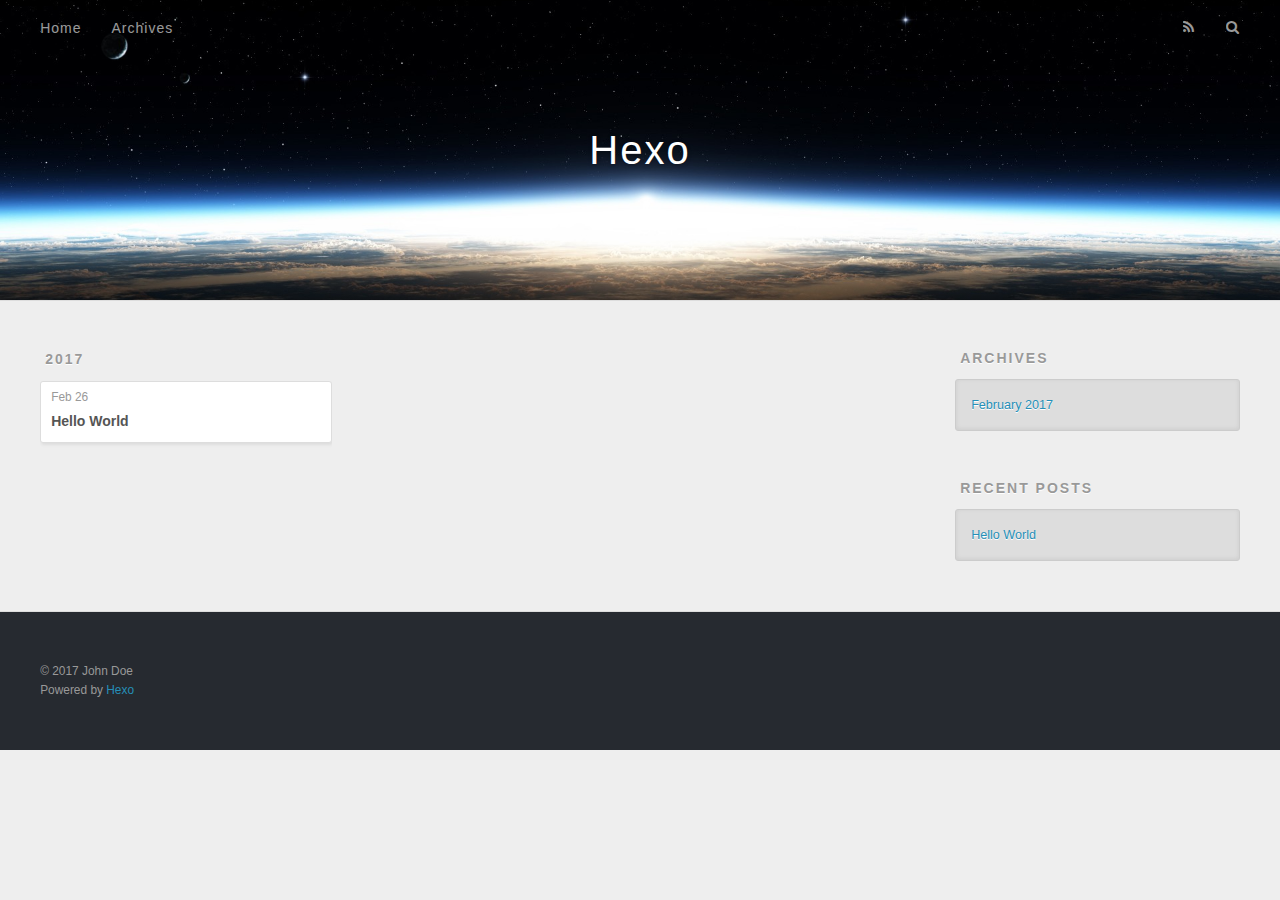
==== archives/index.html @ 99e669b8 "Site updated: 2017-02-27 08:10:33" ====
<!DOCTYPE html>
<html>
<head>
  <meta charset="utf-8">
  
  <title>Archives | Hexo</title>
  <meta name="viewport" content="width=device-width, initial-scale=1, maximum-scale=1">
  <meta property="og:type" content="website">
<meta property="og:title" content="Hexo">
<meta property="og:url" content="http://yoursite.com/archives/index.html">
<meta property="og:site_name" content="Hexo">
<meta name="twitter:card" content="summary">
<meta name="twitter:title" content="Hexo">
  
    <link rel="alternate" href="/atom.xml" title="Hexo" type="application/atom+xml">
  
  
    <link rel="icon" href="/favicon.png">
  
  
    <link href="//fonts.googleapis.com/css?family=Source+Code+Pro" rel="stylesheet" type="text/css">
  
  <link rel="stylesheet" href="/css/style.css">
  

</head>

<body>
  <div id="container">
    <div id="wrap">
      <header id="header">
  <div id="banner"></div>
  <div id="header-outer" class="outer">
    <div id="header-title" class="inner">
      <h1 id="logo-wrap">
        <a href="/" id="logo">Hexo</a>
      </h1>
      
    </div>
    <div id="header-inner" class="inner">
      <nav id="main-nav">
        <a id="main-nav-toggle" class="nav-icon"></a>
        
          <a class="main-nav-link" href="/">Home</a>
        
          <a class="main-nav-link" href="/archives">Archives</a>
        
      </nav>
      <nav id="sub-nav">
        
          <a id="nav-rss-link" class="nav-icon" href="/atom.xml" title="RSS Feed"></a>
        
        <a id="nav-search-btn" class="nav-icon" title="Search"></a>
      </nav>
      <div id="search-form-wrap">
        <form action="//google.com/search" method="get" accept-charset="UTF-8" class="search-form"><input type="search" name="q" results="0" class="search-form-input" placeholder="Search"><button type="submit" class="search-form-submit">&#xF002;</button><input type="hidden" name="sitesearch" value="http://yoursite.com"></form>
      </div>
    </div>
  </div>
</header>
      <div class="outer">
        <section id="main">
  
  
    
    
      
      
      <section class="archives-wrap">
        <div class="archive-year-wrap">
          <a href="/archives/2017" class="archive-year">2017</a>
        </div>
        <div class="archives">
    
    <article class="archive-article archive-type-post">
  <div class="archive-article-inner">
    <header class="archive-article-header">
      <a href="/2017/02/26/hello-world/" class="archive-article-date">
  <time datetime="2017-02-26T02:33:19.554Z" itemprop="datePublished">Feb 26</time>
</a>
      
  
    <h1 itemprop="name">
      <a class="archive-article-title" href="/2017/02/26/hello-world/">Hello World</a>
    </h1>
  

    </header>
  </div>
</article>
  
  
    </div></section>
  

</section>
        
          <aside id="sidebar">
  
    

  
    

  
    
  
    
  <div class="widget-wrap">
    <h3 class="widget-title">Archives</h3>
    <div class="widget">
      <ul class="archive-list"><li class="archive-list-item"><a class="archive-list-link" href="/archives/2017/02/">February 2017</a></li></ul>
    </div>
  </div>


  
    
  <div class="widget-wrap">
    <h3 class="widget-title">Recent Posts</h3>
    <div class="widget">
      <ul>
        
          <li>
            <a href="/2017/02/26/hello-world/">Hello World</a>
          </li>
        
      </ul>
    </div>
  </div>

  
</aside>
        
      </div>
      <footer id="footer">
  
  <div class="outer">
    <div id="footer-info" class="inner">
      &copy; 2017 John Doe<br>
      Powered by <a href="http://hexo.io/" target="_blank">Hexo</a>
    </div>
  </div>
</footer>
    </div>
    <nav id="mobile-nav">
  
    <a href="/" class="mobile-nav-link">Home</a>
  
    <a href="/archives" class="mobile-nav-link">Archives</a>
  
</nav>
    

<script src="//ajax.googleapis.com/ajax/libs/jquery/2.0.3/jquery.min.js"></script>


  <link rel="stylesheet" href="/fancybox/jquery.fancybox.css">
  <script src="/fancybox/jquery.fancybox.pack.js"></script>


<script src="/js/script.js"></script>

  </div>
</body>
</html>
---- css/style.css ----
body {
  width: 100%;
}
body:before,
body:after {
  content: "";
  display: table;
}
body:after {
  clear: both;
}
html,
body,
div,
span,
applet,
object,
iframe,
h1,
h2,
h3,
h4,
h5,
h6,
p,
blockquote,
pre,
a,
abbr,
acronym,
address,
big,
cite,
code,
del,
dfn,
em,
img,
ins,
kbd,
q,
s,
samp,
small,
strike,
strong,
sub,
sup,
tt,
var,
dl,
dt,
dd,
ol,
ul,
li,
fieldset,
form,
label,
legend,
table,
caption,
tbody,
tfoot,
thead,
tr,
th,
td {
  margin: 0;
  padding: 0;
  border: 0;
  outline: 0;
  font-weight: inherit;
  font-style: inherit;
  font-family: inherit;
  font-size: 100%;
  vertical-align: baseline;
}
body {
  line-height: 1;
  color: #000;
  background: #fff;
}
ol,
ul {
  list-style: none;
}
table {
  border-collapse: separate;
  border-spacing: 0;
  vertical-align: middle;
}
caption,
th,
td {
  text-align: left;
  font-weight: normal;
  vertical-align: middle;
}
a img {
  border: none;
}
input,
button {
  margin: 0;
  padding: 0;
}
input::-moz-focus-inner,
button::-moz-focus-inner {
  border: 0;
  padding: 0;
}
@font-face {
  font-family: FontAwesome;
  font-style: normal;
  font-weight: normal;
  src: url("fonts/fontawesome-webfont.eot?v=#4.0.3");
  src: url("fonts/fontawesome-webfont.eot?#iefix&v=#4.0.3") format("embedded-opentype"), url("fonts/fontawesome-webfont.woff?v=#4.0.3") format("woff"), url("fonts/fontawesome-webfont.ttf?v=#4.0.3") format("truetype"), url("fonts/fontawesome-webfont.svg#fontawesomeregular?v=#4.0.3") format("svg");
}
html,
body,
#container {
  height: 100%;
}
body {
  background: #eee;
  font: 14px "Helvetica Neue", Helvetica, Arial, sans-serif;
  -webkit-text-size-adjust: 100%;
}
.outer {
  max-width: 1220px;
  margin: 0 auto;
  padding: 0 20px;
}
.outer:before,
.outer:after {
  content: "";
  display: table;
}
.outer:after {
  clear: both;
}
.inner {
  display: inline;
  float: left;
  width: 98.33333333333333%;
  margin: 0 0.833333333333333%;
}
.left,
.alignleft {
  float: left;
}
.right,
.alignright {
  float: right;
}
.clear {
  clear: both;
}
#container {
  position: relative;
}
.mobile-nav-on {
  overflow: hidden;
}
#wrap {
  height: 100%;
  width: 100%;
  position: absolute;
  top: 0;
  left: 0;
  -webkit-transition: 0.2s ease-out;
  -moz-transition: 0.2s ease-out;
  -ms-transition: 0.2s ease-out;
  transition: 0.2s ease-out;
  z-index: 1;
  background: #eee;
}
.mobile-nav-on #wrap {
  left: 280px;
}
@media screen and (min-width: 768px) {
  #main {
    display: inline;
    float: left;
    width: 73.33333333333333%;
    margin: 0 0.833333333333333%;
  }
}
.article-date,
.article-category-link,
.archive-year,
.widget-title {
  text-decoration: none;
  text-transform: uppercase;
  letter-spacing: 2px;
  color: #999;
  margin-bottom: 1em;
  margin-left: 5px;
  line-height: 1em;
  text-shadow: 0 1px #fff;
  font-weight: bold;
}
.article-inner,
.archive-article-inner {
  background: #fff;
  -webkit-box-shadow: 1px 2px 3px #ddd;
  box-shadow: 1px 2px 3px #ddd;
  border: 1px solid #ddd;
  border-radius: 3px;
}
.article-entry h1,
.widget h1 {
  font-size: 2em;
}
.article-entry h2,
.widget h2 {
  font-size: 1.5em;
}
.article-entry h3,
.widget h3 {
  font-size: 1.3em;
}
.article-entry h4,
.widget h4 {
  font-size: 1.2em;
}
.article-entry h5,
.widget h5 {
  font-size: 1em;
}
.article-entry h6,
.widget h6 {
  font-size: 1em;
  color: #999;
}
.article-entry hr,
.widget hr {
  border: 1px dashed #ddd;
}
.article-entry strong,
.widget strong {
  font-weight: bold;
}
.article-entry em,
.widget em,
.article-entry cite,
.widget cite {
  font-style: italic;
}
.article-entry sup,
.widget sup,
.article-entry sub,
.widget sub {
  font-size: 0.75em;
  line-height: 0;
  position: relative;
  vertical-align: baseline;
}
.article-entry sup,
.widget sup {
  top: -0.5em;
}
.article-entry sub,
.widget sub {
  bottom: -0.2em;
}
.article-entry small,
.widget small {
  font-size: 0.85em;
}
.article-entry acronym,
.widget acronym,
.article-entry abbr,
.widget abbr {
  border-bottom: 1px dotted;
}
.article-entry ul,
.widget ul,
.article-entry ol,
.widget ol,
.article-entry dl,
.widget dl {
  margin: 0 20px;
  line-height: 1.6em;
}
.article-entry ul ul,
.widget ul ul,
.article-entry ol ul,
.widget ol ul,
.article-entry ul ol,
.widget ul ol,
.article-entry ol ol,
.widget ol ol {
  margin-top: 0;
  margin-bottom: 0;
}
.article-entry ul,
.widget ul {
  list-style: disc;
}
.article-entry ol,
.widget ol {
  list-style: decimal;
}
.article-entry dt,
.widget dt {
  font-weight: bold;
}
#header {
  height: 300px;
  position: relative;
  border-bottom: 1px solid #ddd;
}
#header:before,
#header:after {
  content: "";
  position: absolute;
  left: 0;
  right: 0;
  height: 40px;
}
#header:before {
  top: 0;
  background: -webkit-linear-gradient(rgba(0,0,0,0.2), transparent);
  background: -moz-linear-gradient(rgba(0,0,0,0.2), transparent);
  background: -ms-linear-gradient(rgba(0,0,0,0.2), transparent);
  background: linear-gradient(rgba(0,0,0,0.2), transparent);
}
#header:after {
  bottom: 0;
  background: -webkit-linear-gradient(transparent, rgba(0,0,0,0.2));
  background: -moz-linear-gradient(transparent, rgba(0,0,0,0.2));
  background: -ms-linear-gradient(transparent, rgba(0,0,0,0.2));
  background: linear-gradient(transparent, rgba(0,0,0,0.2));
}
#header-outer {
  height: 100%;
  position: relative;
}
#header-inner {
  position: relative;
  overflow: hidden;
}
#banner {
  position: absolute;
  top: 0;
  left: 0;
  width: 100%;
  height: 100%;
  background: url("images/banner.jpg") center #000;
  -webkit-background-size: cover;
  -moz-background-size: cover;
  background-size: cover;
  z-index: -1;
}
#header-title {
  text-align: center;
  height: 40px;
  position: absolute;
  top: 50%;
  left: 0;
  margin-top: -20px;
}
#logo,
#subtitle {
  text-decoration: none;
  color: #fff;
  font-weight: 300;
  text-shadow: 0 1px 4px rgba(0,0,0,0.3);
}
#logo {
  font-size: 40px;
  line-height: 40px;
  letter-spacing: 2px;
}
#subtitle {
  font-size: 16px;
  line-height: 16px;
  letter-spacing: 1px;
}
#subtitle-wrap {
  margin-top: 16px;
}
#main-nav {
  float: left;
  margin-left: -15px;
}
.nav-icon,
.main-nav-link {
  float: left;
  color: #fff;
  opacity: 0.6;
  text-decoration: none;
  text-shadow: 0 1px rgba(0,0,0,0.2);
  -webkit-transition: opacity 0.2s;
  -moz-transition: opacity 0.2s;
  -ms-transition: opacity 0.2s;
  transition: opacity 0.2s;
  display: block;
  padding: 20px 15px;
}
.nav-icon:hover,
.main-nav-link:hover {
  opacity: 1;
}
.nav-icon {
  font-family: FontAwesome;
  text-align: center;
  font-size: 14px;
  width: 14px;
  height: 14px;
  padding: 20px 15px;
  position: relative;
  cursor: pointer;
}
.main-nav-link {
  font-weight: 300;
  letter-spacing: 1px;
}
@media screen and (max-width: 479px) {
  .main-nav-link {
    display: none;
  }
}
#main-nav-toggle {
  display: none;
}
#main-nav-toggle:before {
  content: "\f0c9";
}
@media screen and (max-width: 479px) {
  #main-nav-toggle {
    display: block;
  }
}
#sub-nav {
  float: right;
  margin-right: -15px;
}
#nav-rss-link:before {
  content: "\f09e";
}
#nav-search-btn:before {
  content: "\f002";
}
#search-form-wrap {
  position: absolute;
  top: 15px;
  width: 150px;
  height: 30px;
  right: -150px;
  opacity: 0;
  -webkit-transition: 0.2s ease-out;
  -moz-transition: 0.2s ease-out;
  -ms-transition: 0.2s ease-out;
  transition: 0.2s ease-out;
}
#search-form-wrap.on {
  opacity: 1;
  right: 0;
}
@media screen and (max-width: 479px) {
  #search-form-wrap {
    width: 100%;
    right: -100%;
  }
}
.search-form {
  position: absolute;
  top: 0;
  left: 0;
  right: 0;
  background: #fff;
  padding: 5px 15px;
  border-radius: 15px;
  -webkit-box-shadow: 0 0 10px rgba(0,0,0,0.3);
  box-shadow: 0 0 10px rgba(0,0,0,0.3);
}
.search-form-input {
  border: none;
  background: none;
  color: #555;
  width: 100%;
  font: 13px "Helvetica Neue", Helvetica, Arial, sans-serif;
  outline: none;
}
.search-form-input::-webkit-search-results-decoration,
.search-form-input::-webkit-search-cancel-button {
  -webkit-appearance: none;
}
.search-form-submit {
  position: absolute;
  top: 50%;
  right: 10px;
  margin-top: -7px;
  font: 13px FontAwesome;
  border: none;
  background: none;
  color: #bbb;
  cursor: pointer;
}
.search-form-submit:hover,
.search-form-submit:focus {
  color: #777;
}
.article {
  margin: 50px 0;
}
.article-inner {
  overflow: hidden;
}
.article-meta:before,
.article-meta:after {
  content: "";
  display: table;
}
.article-meta:after {
  clear: both;
}
.article-date {
  float: left;
}
.article-category {
  float: left;
  line-height: 1em;
  color: #ccc;
  text-shadow: 0 1px #fff;
  margin-left: 8px;
}
.article-category:before {
  content: "\2022";
}
.article-category-link {
  margin: 0 12px 1em;
}
.article-header {
  padding: 20px 20px 0;
}
.article-title {
  text-decoration: none;
  font-size: 2em;
  font-weight: bold;
  color: #555;
  line-height: 1.1em;
  -webkit-transition: color 0.2s;
  -moz-transition: color 0.2s;
  -ms-transition: color 0.2s;
  transition: color 0.2s;
}
a.article-title:hover {
  color: #258fb8;
}
.article-entry {
  color: #555;
  padding: 0 20px;
}
.article-entry:before,
.article-entry:after {
  content: "";
  display: table;
}
.article-entry:after {
  clear: both;
}
.article-entry p,
.article-entry table {
  line-height: 1.6em;
  margin: 1.6em 0;
}
.article-entry h1,
.article-entry h2,
.article-entry h3,
.article-entry h4,
.article-entry h5,
.article-entry h6 {
  font-weight: bold;
}
.article-entry h1,
.article-entry h2,
.article-entry h3,
.article-entry h4,
.article-entry h5,
.article-entry h6 {
  line-height: 1.1em;
  margin: 1.1em 0;
}
.article-entry a {
  color: #258fb8;
  text-decoration: none;
}
.article-entry a:hover {
  text-decoration: underline;
}
.article-entry ul,
.article-entry ol,
.article-entry dl {
  margin-top: 1.6em;
  margin-bottom: 1.6em;
}
.article-entry img,
.article-entry video {
  max-width: 100%;
  height: auto;
  display: block;
  margin: auto;
}
.article-entry iframe {
  border: none;
}
.article-entry table {
  width: 100%;
  border-collapse: collapse;
  border-spacing: 0;
}
.article-entry th {
  font-weight: bold;
  border-bottom: 3px solid #ddd;
  padding-bottom: 0.5em;
}
.article-entry td {
  border-bottom: 1px solid #ddd;
  padding: 10px 0;
}
.article-entry blockquote {
  font-family: Georgia, "Times New Roman", serif;
  font-size: 1.4em;
  margin: 1.6em 20px;
  text-align: center;
}
.article-entry blockquote footer {
  font-size: 14px;
  margin: 1.6em 0;
  font-family: "Helvetica Neue", Helvetica, Arial, sans-serif;
}
.article-entry blockquote footer cite:before {
  content: "—";
  padding: 0 0.5em;
}
.article-entry .pullquote {
  text-align: left;
  width: 45%;
  margin: 0;
}
.article-entry .pullquote.left {
  margin-left: 0.5em;
  margin-right: 1em;
}
.article-entry .pullquote.right {
  margin-right: 0.5em;
  margin-left: 1em;
}
.article-entry .caption {
  color: #999;
  display: block;
  font-size: 0.9em;
  margin-top: 0.5em;
  position: relative;
  text-align: center;
}
.article-entry .video-container {
  position: relative;
  padding-top: 56.25%;
  height: 0;
  overflow: hidden;
}
.article-entry .video-container iframe,
.article-entry .video-container object,
.article-entry .video-container embed {
  position: absolute;
  top: 0;
  left: 0;
  width: 100%;
  height: 100%;
  margin-top: 0;
}
.article-more-link a {
  display: inline-block;
  line-height: 1em;
  padding: 6px 15px;
  border-radius: 15px;
  background: #eee;
  color: #999;
  text-shadow: 0 1px #fff;
  text-decoration: none;
}
.article-more-link a:hover {
  background: #258fb8;
  color: #fff;
  text-decoration: none;
  text-shadow: 0 1px #1e7293;
}
.article-footer {
  font-size: 0.85em;
  line-height: 1.6em;
  border-top: 1px solid #ddd;
  padding-top: 1.6em;
  margin: 0 20px 20px;
}
.article-footer:before,
.article-footer:after {
  content: "";
  display: table;
}
.article-footer:after {
  clear: both;
}
.article-footer a {
  color: #999;
  text-decoration: none;
}
.article-footer a:hover {
  color: #555;
}
.article-tag-list-item {
  float: left;
  margin-right: 10px;
}
.article-tag-list-link:before {
  content: "#";
}
.article-comment-link {
  float: right;
}
.article-comment-link:before {
  content: "\f075";
  font-family: FontAwesome;
  padding-right: 8px;
}
.article-share-link {
  cursor: pointer;
  float: right;
  margin-left: 20px;
}
.article-share-link:before {
  content: "\f064";
  font-family: FontAwesome;
  padding-right: 6px;
}
#article-nav {
  position: relative;
}
#article-nav:before,
#article-nav:after {
  content: "";
  display: table;
}
#article-nav:after {
  clear: both;
}
@media screen and (min-width: 768px) {
  #article-nav {
    margin: 50px 0;
  }
  #article-nav:before {
    width: 8px;
    height: 8px;
    position: absolute;
    top: 50%;
    left: 50%;
    margin-top: -4px;
    margin-left: -4px;
    content: "";
    border-radius: 50%;
    background: #ddd;
    -webkit-box-shadow: 0 1px 2px #fff;
    box-shadow: 0 1px 2px #fff;
  }
}
.article-nav-link-wrap {
  text-decoration: none;
  text-shadow: 0 1px #fff;
  color: #999;
  -webkit-box-sizing: border-box;
  -moz-box-sizing: border-box;
  box-sizing: border-box;
  margin-top: 50px;
  text-align: center;
  display: block;
}
.article-nav-link-wrap:hover {
  color: #555;
}
@media screen and (min-width: 768px) {
  .article-nav-link-wrap {
    width: 50%;
    margin-top: 0;
  }
}
@media screen and (min-width: 768px) {
  #article-nav-newer {
    float: left;
    text-align: right;
    padding-right: 20px;
  }
}
@media screen and (min-width: 768px) {
  #article-nav-older {
    float: right;
    text-align: left;
    padding-left: 20px;
  }
}
.article-nav-caption {
  text-transform: uppercase;
  letter-spacing: 2px;
  color: #ddd;
  line-height: 1em;
  font-weight: bold;
}
#article-nav-newer .article-nav-caption {
  margin-right: -2px;
}
.article-nav-title {
  font-size: 0.85em;
  line-height: 1.6em;
  margin-top: 0.5em;
}
.article-share-box {
  position: absolute;
  display: none;
  background: #fff;
  -webkit-box-shadow: 1px 2px 10px rgba(0,0,0,0.2);
  box-shadow: 1px 2px 10px rgba(0,0,0,0.2);
  border-radius: 3px;
  margin-left: -145px;
  overflow: hidden;
  z-index: 1;
}
.article-share-box.on {
  display: block;
}
.article-share-input {
  width: 100%;
  background: none;
  -webkit-box-sizing: border-box;
  -moz-box-sizing: border-box;
  box-sizing: border-box;
  font: 14px "Helvetica Neue", Helvetica, Arial, sans-serif;
  padding: 0 15px;
  color: #555;
  outline: none;
  border: 1px solid #ddd;
  border-radius: 3px 3px 0 0;
  height: 36px;
  line-height: 36px;
}
.article-share-links {
  background: #eee;
}
.article-share-links:before,
.article-share-links:after {
  content: "";
  display: table;
}
.article-share-links:after {
  clear: both;
}
.article-share-twitter,
.article-share-facebook,
.article-share-pinterest,
.article-share-google {
  width: 50px;
  height: 36px;
  display: block;
  float: left;
  position: relative;
  color: #999;
  text-shadow: 0 1px #fff;
}
.article-share-twitter:before,
.article-share-facebook:before,
.article-share-pinterest:before,
.article-share-google:before {
  font-size: 20px;
  font-family: FontAwesome;
  width: 20px;
  height: 20px;
  position: absolute;
  top: 50%;
  left: 50%;
  margin-top: -10px;
  margin-left: -10px;
  text-align: center;
}
.article-share-twitter:hover,
.article-share-facebook:hover,
.article-share-pinterest:hover,
.article-share-google:hover {
  color: #fff;
}
.article-share-twitter:before {
  content: "\f099";
}
.article-share-twitter:hover {
  background: #00aced;
  text-shadow: 0 1px #008abe;
}
.article-share-facebook:before {
  content: "\f09a";
}
.article-share-facebook:hover {
  background: #3b5998;
  text-shadow: 0 1px #2f477a;
}
.article-share-pinterest:before {
  content: "\f0d2";
}
.article-share-pinterest:hover {
  background: #cb2027;
  text-shadow: 0 1px #a21a1f;
}
.article-share-google:before {
  content: "\f0d5";
}
.article-share-google:hover {
  background: #dd4b39;
  text-shadow: 0 1px #be3221;
}
.article-gallery {
  background: #000;
  position: relative;
}
.article-gallery-photos {
  position: relative;
  overflow: hidden;
}
.article-gallery-img {
  display: none;
  max-width: 100%;
}
.article-gallery-img:first-child {
  display: block;
}
.article-gallery-img.loaded {
  position: absolute;
  display: block;
}
.article-gallery-img img {
  display: block;
  max-width: 100%;
  margin: 0 auto;
}
#comments {
  background: #fff;
  -webkit-box-shadow: 1px 2px 3px #ddd;
  box-shadow: 1px 2px 3px #ddd;
  padding: 20px;
  border: 1px solid #ddd;
  border-radius: 3px;
  margin: 50px 0;
}
#comments a {
  color: #258fb8;
}
.archives-wrap {
  margin: 50px 0;
}
.archives:before,
.archives:after {
  content: "";
  display: table;
}
.archives:after {
  clear: both;
}
.archive-year-wrap {
  margin-bottom: 1em;
}
.archives {
  -webkit-column-gap: 10px;
  -moz-column-gap: 10px;
  column-gap: 10px;
}
@media screen and (min-width: 480px) and (max-width: 767px) {
  .archives {
    -webkit-column-count: 2;
    -moz-column-count: 2;
    column-count: 2;
  }
}
@media screen and (min-width: 768px) {
  .archives {
    -webkit-column-count: 3;
    -moz-column-count: 3;
    column-count: 3;
  }
}
.archive-article {
  -webkit-column-break-inside: avoid;
  page-break-inside: avoid;
  overflow: hidden;
  break-inside: avoid-column;
}
.archive-article-inner {
  padding: 10px;
  margin-bottom: 15px;
}
.archive-article-title {
  text-decoration: none;
  font-weight: bold;
  color: #555;
  -webkit-transition: color 0.2s;
  -moz-transition: color 0.2s;
  -ms-transition: color 0.2s;
  transition: color 0.2s;
  line-height: 1.6em;
}
.archive-article-title:hover {
  color: #258fb8;
}
.archive-article-footer {
  margin-top: 1em;
}
.archive-article-date {
  color: #999;
  text-decoration: none;
  font-size: 0.85em;
  line-height: 1em;
  margin-bottom: 0.5em;
  display: block;
}
#page-nav {
  margin: 50px auto;
  background: #fff;
  -webkit-box-shadow: 1px 2px 3px #ddd;
  box-shadow: 1px 2px 3px #ddd;
  border: 1px solid #ddd;
  border-radius: 3px;
  text-align: center;
  color: #999;
  overflow: hidden;
}
#page-nav:before,
#page-nav:after {
  content: "";
  display: table;
}
#page-nav:after {
  clear: both;
}
#page-nav a,
#page-nav span {
  padding: 10px 20px;
  line-height: 1;
  height: 2ex;
}
#page-nav a {
  color: #999;
  text-decoration: none;
}
#page-nav a:hover {
  background: #999;
  color: #fff;
}
#page-nav .prev {
  float: left;
}
#page-nav .next {
  float: right;
}
#page-nav .page-number {
  display: inline-block;
}
@media screen and (max-width: 479px) {
  #page-nav .page-number {
    display: none;
  }
}
#page-nav .current {
  color: #555;
  font-weight: bold;
}
#page-nav .space {
  color: #ddd;
}
#footer {
  background: #262a30;
  padding: 50px 0;
  border-top: 1px solid #ddd;
  color: #999;
}
#footer a {
  color: #258fb8;
  text-decoration: none;
}
#footer a:hover {
  text-decoration: underline;
}
#footer-info {
  line-height: 1.6em;
  font-size: 0.85em;
}
.article-entry pre,
.article-entry .highlight {
  background: #2d2d2d;
  margin: 0 -20px;
  padding: 15px 20px;
  border-style: solid;
  border-color: #ddd;
  border-width: 1px 0;
  overflow: auto;
  color: #ccc;
  line-height: 22.400000000000002px;
}
.article-entry .highlight .gutter pre,
.article-entry .gist .gist-file .gist-data .line-numbers {
  color: #666;
  font-size: 0.85em;
}
.article-entry pre,
.article-entry code {
  font-family: "Source Code Pro", Consolas, Monaco, Menlo, Consolas, monospace;
}
.article-entry code {
  background: #eee;
  text-shadow: 0 1px #fff;
  padding: 0 0.3em;
}
.article-entry pre code {
  background: none;
  text-shadow: none;
  padding: 0;
}
.article-entry .highlight pre {
  border: none;
  margin: 0;
  padding: 0;
}
.article-entry .highlight table {
  margin: 0;
  width: auto;
}
.article-entry .highlight td {
  border: none;
  padding: 0;
}
.article-entry .highlight figcaption {
  font-size: 0.85em;
  color: #999;
  line-height: 1em;
  margin-bottom: 1em;
}
.article-entry .highlight figcaption:before,
.article-entry .highlight figcaption:after {
  content: "";
  display: table;
}
.article-entry .highlight figcaption:after {
  clear: both;
}
.article-entry .highlight figcaption a {
  float: right;
}
.article-entry .highlight .gutter pre {
  text-align: right;
  padding-right: 20px;
}
.article-entry .highlight .line {
  height: 22.400000000000002px;
}
.article-entry .highlight .line.marked {
  background: #515151;
}
.article-entry .gist {
  margin: 0 -20px;
  border-style: solid;
  border-color: #ddd;
  border-width: 1px 0;
  background: #2d2d2d;
  padding: 15px 20px 15px 0;
}
.article-entry .gist .gist-file {
  border: none;
  font-family: "Source Code Pro", Consolas, Monaco, Menlo, Consolas, monospace;
  margin: 0;
}
.article-entry .gist .gist-file .gist-data {
  background: none;
  border: none;
}
.article-entry .gist .gist-file .gist-data .line-numbers {
  background: none;
  border: none;
  padding: 0 20px 0 0;
}
.article-entry .gist .gist-file .gist-data .line-data {
  padding: 0 !important;
}
.article-entry .gist .gist-file .highlight {
  margin: 0;
  padding: 0;
  border: none;
}
.article-entry .gist .gist-file .gist-meta {
  background: #2d2d2d;
  color: #999;
  font: 0.85em "Helvetica Neue", Helvetica, Arial, sans-serif;
  text-shadow: 0 0;
  padding: 0;
  margin-top: 1em;
  margin-left: 20px;
}
.article-entry .gist .gist-file .gist-meta a {
  color: #258fb8;
  font-weight: normal;
}
.article-entry .gist .gist-file .gist-meta a:hover {
  text-decoration: underline;
}
pre .comment,
pre .title {
  color: #999;
}
pre .variable,
pre .attribute,
pre .tag,
pre .regexp,
pre .ruby .constant,
pre .xml .tag .title,
pre .xml .pi,
pre .xml .doctype,
pre .html .doctype,
pre .css .id,
pre .css .class,
pre .css .pseudo {
  color: #f2777a;
}
pre .number,
pre .preprocessor,
pre .built_in,
pre .literal,
pre .params,
pre .constant {
  color: #f99157;
}
pre .class,
pre .ruby .class .title,
pre .css .rules .attribute {
  color: #9c9;
}
pre .string,
pre .value,
pre .inheritance,
pre .header,
pre .ruby .symbol,
pre .xml .cdata {
  color: #9c9;
}
pre .css .hexcolor {
  color: #6cc;
}
pre .function,
pre .python .decorator,
pre .python .title,
pre .ruby .function .title,
pre .ruby .title .keyword,
pre .perl .sub,
pre .javascript .title,
pre .coffeescript .title {
  color: #69c;
}
pre .keyword,
pre .javascript .function {
  color: #c9c;
}
@media screen and (max-width: 479px) {
  #mobile-nav {
    position: absolute;
    top: 0;
    left: 0;
    width: 280px;
    height: 100%;
    background: #191919;
    border-right: 1px solid #fff;
  }
}
@media screen and (max-width: 479px) {
  .mobile-nav-link {
    display: block;
    color: #999;
    text-decoration: none;
    padding: 15px 20px;
    font-weight: bold;
  }
  .mobile-nav-link:hover {
    color: #fff;
  }
}
@media screen and (min-width: 768px) {
  #sidebar {
    display: inline;
    float: left;
    width: 23.333333333333332%;
    margin: 0 0.833333333333333%;
  }
}
.widget-wrap {
  margin: 50px 0;
}
.widget {
  color: #777;
  text-shadow: 0 1px #fff;
  background: #ddd;
  -webkit-box-shadow: 0 -1px 4px #ccc inset;
  box-shadow: 0 -1px 4px #ccc inset;
  border: 1px solid #ccc;
  padding: 15px;
  border-radius: 3px;
}
.widget a {
  color: #258fb8;
  text-decoration: none;
}
.widget a:hover {
  text-decoration: underline;
}
.widget ul ul,
.widget ol ul,
.widget dl ul,
.widget ul ol,
.widget ol ol,
.widget dl ol,
.widget ul dl,
.widget ol dl,
.widget dl dl {
  margin-left: 15px;
  list-style: disc;
}
.widget {
  line-height: 1.6em;
  word-wrap: break-word;
  font-size: 0.9em;
}
.widget ul,
.widget ol {
  list-style: none;
  margin: 0;
}
.widget ul ul,
.widget ol ul,
.widget ul ol,
.widget ol ol {
  margin: 0 20px;
}
.widget ul ul,
.widget ol ul {
  list-style: disc;
}
.widget ul ol,
.widget ol ol {
  list-style: decimal;
}
.category-list-count,
.tag-list-count,
.archive-list-count {
  padding-left: 5px;
  color: #999;
  font-size: 0.85em;
}
.category-list-count:before,
.tag-list-count:before,
.archive-list-count:before {
  content: "(";
}
.category-list-count:after,
.tag-list-count:after,
.archive-list-count:after {
  content: ")";
}
.tagcloud a {
  margin-right: 5px;
  display: inline-block;
}
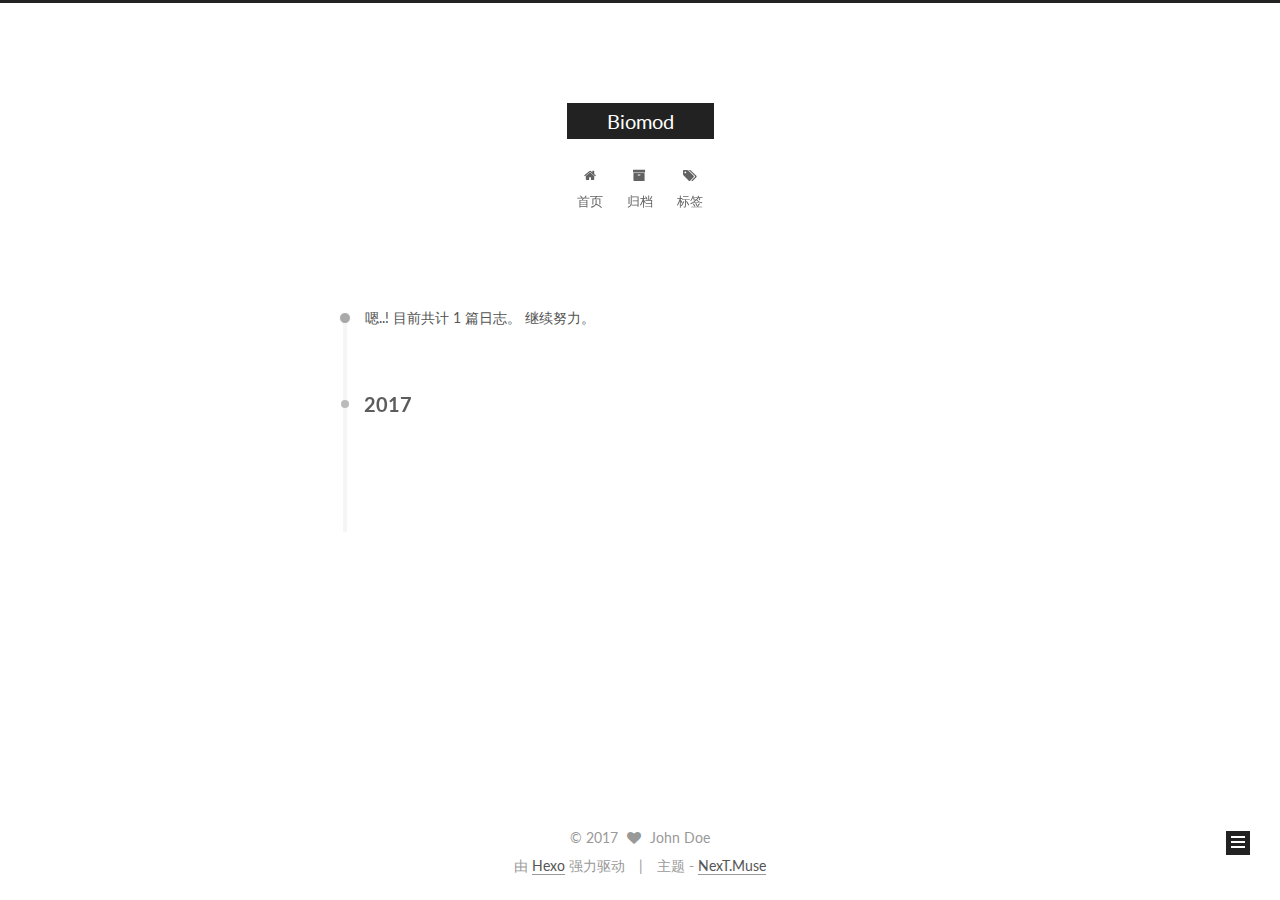
==== commit 707601d3: "Site updated: 2017-02-27 10:04:34" ====
--- a/archives/index.html
+++ b/archives/index.html
@@ -1,166 +1,534 @@
-<!DOCTYPE html>
-<html>
+<!doctype html>
+
+
+
+  
+
+
+<html class="theme-next muse use-motion" lang="zh-Hans">
 <head>
-  <meta charset="utf-8">
-  
-  <title>Archives | Hexo</title>
-  <meta name="viewport" content="width=device-width, initial-scale=1, maximum-scale=1">
-  <meta property="og:type" content="website">
-<meta property="og:title" content="Hexo">
+  <meta charset="UTF-8"/>
+<meta http-equiv="X-UA-Compatible" content="IE=edge" />
+<meta name="viewport" content="width=device-width, initial-scale=1, maximum-scale=1"/>
+
+
+
+<meta http-equiv="Cache-Control" content="no-transform" />
+<meta http-equiv="Cache-Control" content="no-siteapp" />
+
+
+
+
+
+
+
+
+
+
+
+
+
+
+
+  
+  
+  <link href="/lib/fancybox/source/jquery.fancybox.css?v=2.1.5" rel="stylesheet" type="text/css" />
+
+
+
+
+  
+  
+  
+  
+
+  
+    
+    
+  
+
+  
+
+  
+
+  
+
+  
+
+  
+    
+    
+    <link href="//fonts.googleapis.com/css?family=Lato:300,300italic,400,400italic,700,700italic&subset=latin,latin-ext" rel="stylesheet" type="text/css">
+  
+
+
+
+
+
+
+<link href="/lib/font-awesome/css/font-awesome.min.css?v=4.6.2" rel="stylesheet" type="text/css" />
+
+<link href="/css/main.css?v=5.1.0" rel="stylesheet" type="text/css" />
+
+
+  <meta name="keywords" content="Hexo, NexT" />
+
+
+
+
+
+
+
+
+  <link rel="shortcut icon" type="image/x-icon" href="/favicon.ico?v=5.1.0" />
+
+
+
+
+
+
+<meta property="og:type" content="website">
+<meta property="og:title" content="Biomod">
 <meta property="og:url" content="http://yoursite.com/archives/index.html">
-<meta property="og:site_name" content="Hexo">
+<meta property="og:site_name" content="Biomod">
 <meta name="twitter:card" content="summary">
-<meta name="twitter:title" content="Hexo">
-  
-    <link rel="alternate" href="/atom.xml" title="Hexo" type="application/atom+xml">
-  
-  
-    <link rel="icon" href="/favicon.png">
-  
-  
-    <link href="//fonts.googleapis.com/css?family=Source+Code+Pro" rel="stylesheet" type="text/css">
-  
-  <link rel="stylesheet" href="/css/style.css">
-  
-
+<meta name="twitter:title" content="Biomod">
+
+
+
+<script type="text/javascript" id="hexo.configurations">
+  var NexT = window.NexT || {};
+  var CONFIG = {
+    root: '/',
+    scheme: 'Muse',
+    sidebar: {"position":"left","display":"post","offset":12,"offset_float":0,"b2t":false,"scrollpercent":false},
+    fancybox: true,
+    motion: true,
+    duoshuo: {
+      userId: '0',
+      author: '博主'
+    },
+    algolia: {
+      applicationID: '',
+      apiKey: '',
+      indexName: '',
+      hits: {"per_page":10},
+      labels: {"input_placeholder":"Search for Posts","hits_empty":"We didn't find any results for the search: ${query}","hits_stats":"${hits} results found in ${time} ms"}
+    }
+  };
+</script>
+
+
+
+  <link rel="canonical" href="http://yoursite.com/archives/"/>
+
+
+
+
+
+  <title> 归档 | Biomod </title>
 </head>
 
-<body>
-  <div id="container">
-    <div id="wrap">
-      <header id="header">
-  <div id="banner"></div>
-  <div id="header-outer" class="outer">
-    <div id="header-title" class="inner">
-      <h1 id="logo-wrap">
-        <a href="/" id="logo">Hexo</a>
+<body itemscope itemtype="http://schema.org/WebPage" lang="zh-Hans">
+
+  
+
+
+
+
+
+
+
+
+
+
+
+
+
+
+  
+  
+    
+  
+
+  <div class="container one-collumn sidebar-position-left  page-archive  ">
+    <div class="headband"></div>
+
+    <header id="header" class="header" itemscope itemtype="http://schema.org/WPHeader">
+      <div class="header-inner"><div class="site-brand-wrapper">
+  <div class="site-meta ">
+    
+
+    <div class="custom-logo-site-title">
+      <a href="/"  class="brand" rel="start">
+        <span class="logo-line-before"><i></i></span>
+        <span class="site-title">Biomod</span>
+        <span class="logo-line-after"><i></i></span>
+      </a>
+    </div>
+      
+        <p class="site-subtitle"></p>
+      
+  </div>
+
+  <div class="site-nav-toggle">
+    <button>
+      <span class="btn-bar"></span>
+      <span class="btn-bar"></span>
+      <span class="btn-bar"></span>
+    </button>
+  </div>
+</div>
+
+<nav class="site-nav">
+  
+
+  
+    <ul id="menu" class="menu">
+      
+        
+        <li class="menu-item menu-item-home">
+          <a href="/" rel="section">
+            
+              <i class="menu-item-icon fa fa-fw fa-home"></i> <br />
+            
+            首页
+          </a>
+        </li>
+      
+        
+        <li class="menu-item menu-item-archives">
+          <a href="/archives" rel="section">
+            
+              <i class="menu-item-icon fa fa-fw fa-archive"></i> <br />
+            
+            归档
+          </a>
+        </li>
+      
+        
+        <li class="menu-item menu-item-tags">
+          <a href="/tags" rel="section">
+            
+              <i class="menu-item-icon fa fa-fw fa-tags"></i> <br />
+            
+            标签
+          </a>
+        </li>
+      
+
+      
+    </ul>
+  
+
+  
+</nav>
+
+
+
+ </div>
+    </header>
+
+    <main id="main" class="main">
+      <div class="main-inner">
+        <div class="content-wrap">
+          <div id="content" class="content">
+            
+
+  <section id="posts" class="posts-collapse">
+    <span class="archive-move-on"></span>
+
+    <span class="archive-page-counter">
+      
+      
+      
+        
+      
+      嗯..! 目前共计 1 篇日志。 继续努力。
+    </span>
+
+    
+
+      
+      
+      
+
+      
+        
+        <div class="collection-title">
+          <h2 class="archive-year motion-element" id="archive-year-2017">2017</h2>
+        </div>
+      
+      
+
+      
+
+  <article class="post post-type-normal" itemscope itemtype="http://schema.org/Article">
+    <header class="post-header">
+
+      <h1 class="post-title">
+        
+            <a class="post-title-link" href="/2017/02/26/hello-world/" itemprop="url">
+              
+                <span itemprop="name">Hello World</span>
+              
+            </a>
+        
       </h1>
-      
-    </div>
-    <div id="header-inner" class="inner">
-      <nav id="main-nav">
-        <a id="main-nav-toggle" class="nav-icon"></a>
-        
-          <a class="main-nav-link" href="/">Home</a>
-        
-          <a class="main-nav-link" href="/archives">Archives</a>
-        
-      </nav>
-      <nav id="sub-nav">
-        
-          <a id="nav-rss-link" class="nav-icon" href="/atom.xml" title="RSS Feed"></a>
-        
-        <a id="nav-search-btn" class="nav-icon" title="Search"></a>
-      </nav>
-      <div id="search-form-wrap">
-        <form action="//google.com/search" method="get" accept-charset="UTF-8" class="search-form"><input type="search" name="q" results="0" class="search-form-input" placeholder="Search"><button type="submit" class="search-form-submit">&#xF002;</button><input type="hidden" name="sitesearch" value="http://yoursite.com"></form>
+
+      <div class="post-meta">
+        <time class="post-time" itemprop="dateCreated"
+              datetime="2017-02-26T10:33:19+08:00"
+              content="2017-02-26" >
+          02-26
+        </time>
       </div>
+
+    </header>
+  </article>
+
+
+
+    
+
+  </section>
+
+  
+
+
+          
+          </div>
+          
+
+
+          
+
+        </div>
+        
+          
+  
+  <div class="sidebar-toggle">
+    <div class="sidebar-toggle-line-wrap">
+      <span class="sidebar-toggle-line sidebar-toggle-line-first"></span>
+      <span class="sidebar-toggle-line sidebar-toggle-line-middle"></span>
+      <span class="sidebar-toggle-line sidebar-toggle-line-last"></span>
     </div>
   </div>
-</header>
-      <div class="outer">
-        <section id="main">
-  
-  
-    
-    
-      
-      
-      <section class="archives-wrap">
-        <div class="archive-year-wrap">
-          <a href="/archives/2017" class="archive-year">2017</a>
+
+  <aside id="sidebar" class="sidebar">
+    <div class="sidebar-inner">
+
+      
+
+      
+
+      <section class="site-overview sidebar-panel sidebar-panel-active">
+        <div class="site-author motion-element" itemprop="author" itemscope itemtype="http://schema.org/Person">
+          <img class="site-author-image" itemprop="image"
+               src="/images/avatar.gif"
+               alt="John Doe" />
+          <p class="site-author-name" itemprop="name">John Doe</p>
+           
+              <p class="site-description motion-element" itemprop="description"></p>
+          
         </div>
-        <div class="archives">
-    
-    <article class="archive-article archive-type-post">
-  <div class="archive-article-inner">
-    <header class="archive-article-header">
-      <a href="/2017/02/26/hello-world/" class="archive-article-date">
-  <time datetime="2017-02-26T02:33:19.554Z" itemprop="datePublished">Feb 26</time>
-</a>
-      
-  
-    <h1 itemprop="name">
-      <a class="archive-article-title" href="/2017/02/26/hello-world/">Hello World</a>
-    </h1>
-  
-
-    </header>
+        <nav class="site-state motion-element">
+        
+          
+            <div class="site-state-item site-state-posts">
+              <a href="/archives">
+                <span class="site-state-item-count">1</span>
+                <span class="site-state-item-name">日志</span>
+              </a>
+            </div>
+          
+
+          
+
+          
+
+        </nav>
+
+        
+
+        <div class="links-of-author motion-element">
+          
+        </div>
+
+        
+        
+
+        
+        
+
+        
+
+
+      </section>
+
+      
+
+      
+
+    </div>
+  </aside>
+
+
+        
+      </div>
+    </main>
+
+    <footer id="footer" class="footer">
+      <div class="footer-inner">
+        <div class="copyright" >
+  
+  &copy; 
+  <span itemprop="copyrightYear">2017</span>
+  <span class="with-love">
+    <i class="fa fa-heart"></i>
+  </span>
+  <span class="author" itemprop="copyrightHolder">John Doe</span>
+</div>
+
+
+<div class="powered-by">
+  由 <a class="theme-link" href="https://hexo.io">Hexo</a> 强力驱动
+</div>
+
+<div class="theme-info">
+  主题 -
+  <a class="theme-link" href="https://github.com/iissnan/hexo-theme-next">
+    NexT.Muse
+  </a>
+</div>
+
+
+        
+
+        
+      </div>
+    </footer>
+
+    
+      <div class="back-to-top">
+        <i class="fa fa-arrow-up"></i>
+        
+      </div>
+    
+    
   </div>
-</article>
-  
-  
-    </div></section>
-  
-
-</section>
-        
-          <aside id="sidebar">
-  
-    
-
-  
-    
-
-  
-    
-  
-    
-  <div class="widget-wrap">
-    <h3 class="widget-title">Archives</h3>
-    <div class="widget">
-      <ul class="archive-list"><li class="archive-list-item"><a class="archive-list-link" href="/archives/2017/02/">February 2017</a></li></ul>
-    </div>
-  </div>
-
-
-  
-    
-  <div class="widget-wrap">
-    <h3 class="widget-title">Recent Posts</h3>
-    <div class="widget">
-      <ul>
-        
-          <li>
-            <a href="/2017/02/26/hello-world/">Hello World</a>
-          </li>
-        
-      </ul>
-    </div>
-  </div>
-
-  
-</aside>
-        
-      </div>
-      <footer id="footer">
-  
-  <div class="outer">
-    <div id="footer-info" class="inner">
-      &copy; 2017 John Doe<br>
-      Powered by <a href="http://hexo.io/" target="_blank">Hexo</a>
-    </div>
-  </div>
-</footer>
-    </div>
-    <nav id="mobile-nav">
-  
-    <a href="/" class="mobile-nav-link">Home</a>
-  
-    <a href="/archives" class="mobile-nav-link">Archives</a>
-  
-</nav>
-    
-
-<script src="//ajax.googleapis.com/ajax/libs/jquery/2.0.3/jquery.min.js"></script>
-
-
-  <link rel="stylesheet" href="/fancybox/jquery.fancybox.css">
-  <script src="/fancybox/jquery.fancybox.pack.js"></script>
-
-
-<script src="/js/script.js"></script>
-
-  </div>
+
+  
+
+<script type="text/javascript">
+  if (Object.prototype.toString.call(window.Promise) !== '[object Function]') {
+    window.Promise = null;
+  }
+</script>
+
+
+
+
+
+
+
+
+
+  
+
+
+
+
+  
+  <script type="text/javascript" src="/lib/jquery/index.js?v=2.1.3"></script>
+
+  
+  <script type="text/javascript" src="/lib/fastclick/lib/fastclick.min.js?v=1.0.6"></script>
+
+  
+  <script type="text/javascript" src="/lib/jquery_lazyload/jquery.lazyload.js?v=1.9.7"></script>
+
+  
+  <script type="text/javascript" src="/lib/velocity/velocity.min.js?v=1.2.1"></script>
+
+  
+  <script type="text/javascript" src="/lib/velocity/velocity.ui.min.js?v=1.2.1"></script>
+
+  
+  <script type="text/javascript" src="/lib/fancybox/source/jquery.fancybox.pack.js?v=2.1.5"></script>
+
+
+  
+
+
+  <script type="text/javascript" src="/js/src/utils.js?v=5.1.0"></script>
+
+  <script type="text/javascript" src="/js/src/motion.js?v=5.1.0"></script>
+
+
+
+  
+  
+
+  
+  
+    <script type="text/javascript" id="motion.page.archive">
+      $('.archive-year').velocity('transition.slideLeftIn');
+    </script>
+  
+
+
+  
+
+
+  <script type="text/javascript" src="/js/src/bootstrap.js?v=5.1.0"></script>
+
+
+
+  
+
+
+
+  
+
+
+
+
+	
+
+
+
+
+
+  
+
+
+
+
+
+  
+
+
+
+
+
+  
+
+
+
+  
+  
+
+  
+
+  
+
+  
+
+  
+
+
+  
+
 </body>
-</html>+</html>
--- a/css/main.css
+++ b/css/main.css
@@ -0,0 +1,2548 @@
+/* normalize.css v3.0.2 | MIT License | git.io/normalize */
+html {
+  font-family: sans-serif; /* 1 */
+  -ms-text-size-adjust: 100%; /* 2 */
+  -webkit-text-size-adjust: 100%; /* 2 */
+}
+body {
+  margin: 0;
+}
+article,
+aside,
+details,
+figcaption,
+figure,
+footer,
+header,
+hgroup,
+main,
+menu,
+nav,
+section,
+summary {
+  display: block;
+}
+audio,
+canvas,
+progress,
+video {
+  display: inline-block; /* 1 */
+  vertical-align: baseline; /* 2 */
+}
+audio:not([controls]) {
+  display: none;
+  height: 0;
+}
+[hidden],
+template {
+  display: none;
+}
+a {
+  background-color: transparent;
+}
+a:active,
+a:hover {
+  outline: 0;
+}
+abbr[title] {
+  border-bottom: 1px dotted;
+}
+b,
+strong {
+  font-weight: bold;
+}
+dfn {
+  font-style: italic;
+}
+h1 {
+  font-size: 2em;
+  margin: 0.67em 0;
+}
+mark {
+  background: #ff0;
+  color: #000;
+}
+small {
+  font-size: 80%;
+}
+sub,
+sup {
+  font-size: 75%;
+  line-height: 0;
+  position: relative;
+  vertical-align: baseline;
+}
+sup {
+  top: -0.5em;
+}
+sub {
+  bottom: -0.25em;
+}
+img {
+  border: 0;
+}
+svg:not(:root) {
+  overflow: hidden;
+}
+figure {
+  margin: 1em 40px;
+}
+hr {
+  -moz-box-sizing: content-box;
+  box-sizing: content-box;
+  height: 0;
+}
+pre {
+  overflow: auto;
+}
+code,
+kbd,
+pre,
+samp {
+  font-family: monospace, monospace;
+  font-size: 1em;
+}
+button,
+input,
+optgroup,
+select,
+textarea {
+  color: inherit; /* 1 */
+  font: inherit; /* 2 */
+  margin: 0; /* 3 */
+}
+button {
+  overflow: visible;
+}
+button,
+select {
+  text-transform: none;
+}
+button,
+html input[type="button"],
+input[type="reset"],
+input[type="submit"] {
+  -webkit-appearance: button; /* 2 */
+  cursor: pointer; /* 3 */
+}
+button[disabled],
+html input[disabled] {
+  cursor: default;
+}
+button::-moz-focus-inner,
+input::-moz-focus-inner {
+  border: 0;
+  padding: 0;
+}
+input {
+  line-height: normal;
+}
+input[type="checkbox"],
+input[type="radio"] {
+  box-sizing: border-box; /* 1 */
+  padding: 0; /* 2 */
+}
+input[type="number"]::-webkit-inner-spin-button,
+input[type="number"]::-webkit-outer-spin-button {
+  height: auto;
+}
+input[type="search"] {
+  -webkit-appearance: textfield; /* 1 */
+  -moz-box-sizing: content-box;
+  -webkit-box-sizing: content-box; /* 2 */
+  box-sizing: content-box;
+}
+input[type="search"]::-webkit-search-cancel-button,
+input[type="search"]::-webkit-search-decoration {
+  -webkit-appearance: none;
+}
+fieldset {
+  border: 1px solid #c0c0c0;
+  margin: 0 2px;
+  padding: 0.35em 0.625em 0.75em;
+}
+legend {
+  border: 0; /* 1 */
+  padding: 0; /* 2 */
+}
+textarea {
+  overflow: auto;
+}
+optgroup {
+  font-weight: bold;
+}
+table {
+  border-collapse: collapse;
+  border-spacing: 0;
+}
+td,
+th {
+  padding: 0;
+}
+::selection {
+  background: #262a30;
+  color: #fff;
+}
+body {
+  position: relative;
+  font-family: 'Lato', "PingFang SC", "Microsoft YaHei", sans-serif;
+  font-size: 14px;
+  line-height: 2;
+  color: #555;
+  background: #fff;
+}
+@media (max-width: 767px) {
+  body {
+    padding-right: 0 !important;
+  }
+}
+@media (min-width: 768px) and (max-width: 991px) {
+  body {
+    padding-right: 0 !important;
+  }
+}
+@media (min-width: 1600px) {
+  body {
+    font-size: 16px;
+  }
+}
+h1,
+h2,
+h3,
+h4,
+h5,
+h6 {
+  margin: 0;
+  padding: 0;
+  font-weight: bold;
+  line-height: 1.5;
+  font-family: 'Lato', "PingFang SC", "Microsoft YaHei", sans-serif;
+}
+h2,
+h3,
+h4,
+h5,
+h6 {
+  margin: 20px 0 15px;
+}
+h1 {
+  font-size: 22px;
+}
+@media (max-width: 767px) {
+  h1 {
+    font-size: 18px;
+  }
+}
+h2 {
+  font-size: 20px;
+}
+@media (max-width: 767px) {
+  h2 {
+    font-size: 16px;
+  }
+}
+h3 {
+  font-size: 18px;
+}
+@media (max-width: 767px) {
+  h3 {
+    font-size: 14px;
+  }
+}
+h4 {
+  font-size: 16px;
+}
+@media (max-width: 767px) {
+  h4 {
+    font-size: 12px;
+  }
+}
+h5 {
+  font-size: 14px;
+}
+@media (max-width: 767px) {
+  h5 {
+    font-size: 10px;
+  }
+}
+h6 {
+  font-size: 12px;
+}
+@media (max-width: 767px) {
+  h6 {
+    font-size: 8px;
+  }
+}
+p {
+  margin: 0 0 25px 0;
+}
+a {
+  color: #555;
+  text-decoration: none;
+  border-bottom: 1px solid #999;
+  word-wrap: break-word;
+}
+a:hover {
+  color: #222;
+  border-bottom-color: #222;
+}
+ul {
+  list-style: none;
+}
+blockquote {
+  margin: 0;
+  padding: 0;
+}
+img {
+  display: block;
+  margin: auto;
+  max-width: 100%;
+  height: auto;
+}
+hr {
+  margin: 40px 0;
+  height: 3px;
+  border: none;
+  background-color: #ddd;
+  background-image: repeating-linear-gradient(-45deg, #fff, #fff 4px, transparent 4px, transparent 8px);
+}
+blockquote {
+  padding: 0 15px;
+  color: #666;
+  border-left: 4px solid #ddd;
+}
+blockquote cite::before {
+  content: "-";
+  padding: 0 5px;
+}
+dt {
+  font-weight: 700;
+}
+dd {
+  margin: 0;
+  padding: 0;
+}
+.text-left {
+  text-align: left;
+}
+.text-center {
+  text-align: center;
+}
+.text-right {
+  text-align: right;
+}
+.text-justify {
+  text-align: justify;
+}
+.text-nowrap {
+  white-space: nowrap;
+}
+.text-lowercase {
+  text-transform: lowercase;
+}
+.text-uppercase {
+  text-transform: uppercase;
+}
+.text-capitalize {
+  text-transform: capitalize;
+}
+.center-block {
+  display: block;
+  margin-left: auto;
+  margin-right: auto;
+}
+.clearfix:before,
+.clearfix:after {
+  content: " ";
+  display: table;
+}
+.clearfix:after {
+  clear: both;
+}
+.pullquote {
+  width: 45%;
+}
+.pullquote.left {
+  float: left;
+  margin-left: 5px;
+  margin-right: 10px;
+}
+.pullquote.right {
+  float: right;
+  margin-left: 10px;
+  margin-right: 5px;
+}
+.affix.affix.affix {
+  position: fixed;
+}
+.translation {
+  margin-top: -20px;
+  font-size: 14px;
+  color: #999;
+}
+.scrollbar-measure {
+  width: 100px;
+  height: 100px;
+  overflow: scroll;
+  position: absolute;
+  top: -9999px;
+}
+.use-motion .motion-element {
+  opacity: 0;
+}
+table {
+  margin: 20px 0;
+  width: 100%;
+  border-collapse: collapse;
+  border-spacing: 0;
+  border: 1px solid #ddd;
+  font-size: 14px;
+  table-layout: fixed;
+  word-wrap: break-all;
+}
+table>tbody>tr:nth-of-type(odd) {
+  background-color: #f9f9f9;
+}
+table>tbody>tr:hover {
+  background-color: #f5f5f5;
+}
+caption,
+th,
+td {
+  padding: 8px;
+  text-align: left;
+  vertical-align: middle;
+  font-weight: normal;
+}
+th,
+td {
+  border-bottom: 3px solid #ddd;
+  border-right: 1px solid #eee;
+}
+th {
+  padding-bottom: 10px;
+  font-weight: 700;
+}
+td {
+  border-bottom-width: 1px;
+}
+html,
+body {
+  height: 100%;
+}
+.container {
+  position: relative;
+  min-height: 100%;
+}
+.header-inner {
+  margin: 0 auto;
+  padding: 100px 0 70px;
+  width: 700px;
+}
+@media (min-width: 1600px) {
+  .container .header-inner {
+    width: 900px;
+  }
+}
+.main {
+  padding-bottom: 150px;
+}
+.main-inner {
+  margin: 0 auto;
+  width: 700px;
+}
+@media (min-width: 1600px) {
+  .container .main-inner {
+    width: 900px;
+  }
+}
+.footer {
+  position: absolute;
+  left: 0;
+  bottom: 0;
+  width: 100%;
+  min-height: 50px;
+}
+.footer-inner {
+  box-sizing: border-box;
+  margin: 20px auto;
+  width: 700px;
+}
+@media (min-width: 1600px) {
+  .container .footer-inner {
+    width: 900px;
+  }
+}
+pre,
+.highlight {
+  overflow: auto;
+  margin: 20px 0;
+  padding: 0;
+  font-size: 13px;
+  color: #4d4d4c;
+  background: #f7f7f7;
+  line-height: 1.6;
+}
+pre,
+code {
+  font-family: consolas, Menlo, "PingFang SC", "Microsoft YaHei", monospace;
+}
+code {
+  padding: 2px 4px;
+  word-wrap: break-word;
+  color: #4d4d4c;
+  background: #f7f7f7;
+  border-radius: 3px;
+  font-size: 13px;
+}
+pre code {
+  padding: 0;
+  color: #4d4d4c;
+  background: none;
+  text-shadow: none;
+}
+.highlight {
+  border-radius: 1px;
+}
+.highlight pre {
+  border: none;
+  margin: 0;
+  padding: 10px 0;
+}
+.highlight table {
+  margin: 0;
+  width: auto;
+  border: none;
+}
+.highlight td {
+  border: none;
+  padding: 0;
+}
+.highlight figcaption {
+  font-size: 1em;
+  color: #4d4d4c;
+  line-height: 1em;
+  margin-bottom: 1em;
+}
+.highlight figcaption:before,
+.highlight figcaption:after {
+  content: " ";
+  display: table;
+}
+.highlight figcaption:after {
+  clear: both;
+}
+.highlight figcaption a {
+  float: right;
+  color: #4d4d4c;
+}
+.highlight figcaption a:hover {
+  border-bottom-color: #4d4d4c;
+}
+.highlight .gutter pre {
+  padding-left: 10px;
+  padding-right: 10px;
+  color: #869194;
+  text-align: right;
+  background-color: #eff2f3;
+}
+.highlight .code pre {
+  padding-left: 10px;
+  padding-right: 10px;
+  background-color: #f7f7f7;
+}
+.highlight .line {
+  height: 20px;
+}
+.gutter {
+  -webkit-user-select: none;
+  -moz-user-select: none;
+  -ms-user-select: none;
+  user-select: none;
+}
+.gist table {
+  width: auto;
+}
+.gist table td {
+  border: none;
+}
+pre .deletion {
+  background: #fdd;
+}
+pre .addition {
+  background: #dfd;
+}
+pre .meta {
+  color: #8959a8;
+}
+pre .comment {
+  color: #8e908c;
+}
+pre .variable,
+pre .attribute,
+pre .tag,
+pre .regexp,
+pre .ruby .constant,
+pre .xml .tag .title,
+pre .xml .pi,
+pre .xml .doctype,
+pre .html .doctype,
+pre .css .id,
+pre .css .class,
+pre .css .pseudo {
+  color: #c82829;
+}
+pre .number,
+pre .preprocessor,
+pre .built_in,
+pre .literal,
+pre .params,
+pre .constant,
+pre .command {
+  color: #f5871f;
+}
+pre .ruby .class .title,
+pre .css .rules .attribute,
+pre .string,
+pre .value,
+pre .inheritance,
+pre .header,
+pre .ruby .symbol,
+pre .xml .cdata,
+pre .special,
+pre .number,
+pre .formula {
+  color: #718c00;
+}
+pre .title,
+pre .css .hexcolor {
+  color: #3e999f;
+}
+pre .function,
+pre .python .decorator,
+pre .python .title,
+pre .ruby .function .title,
+pre .ruby .title .keyword,
+pre .perl .sub,
+pre .javascript .title,
+pre .coffeescript .title {
+  color: #4271ae;
+}
+pre .keyword,
+pre .javascript .function {
+  color: #8959a8;
+}
+.full-image.full-image.full-image {
+  border: none;
+  max-width: 100%;
+  width: auto;
+  margin: 20px auto;
+}
+@media (min-width: 992px) {
+  .full-image.full-image.full-image {
+    max-width: none;
+    width: 110%;
+    margin: 25px -5%;
+  }
+}
+.blockquote-center,
+.page-home .post-type-quote blockquote,
+.page-post-detail .post-type-quote blockquote {
+  position: relative;
+  margin: 40px 0;
+  padding: 0;
+  border-left: none;
+  text-align: center;
+}
+.blockquote-center::before,
+.page-home .post-type-quote blockquote::before,
+.page-post-detail .post-type-quote blockquote::before,
+.blockquote-center::after,
+.page-home .post-type-quote blockquote::after,
+.page-post-detail .post-type-quote blockquote::after {
+  position: absolute;
+  content: ' ';
+  display: block;
+  width: 100%;
+  height: 24px;
+  opacity: 0.2;
+  background-repeat: no-repeat;
+  background-position: 0 -6px;
+  background-size: 22px 22px;
+}
+.blockquote-center::before,
+.page-home .post-type-quote blockquote::before,
+.page-post-detail .post-type-quote blockquote::before {
+  top: -20px;
+  background-image: url("../images/quote-l.svg");
+  border-top: 1px solid #ccc;
+}
+.blockquote-center::after,
+.page-home .post-type-quote blockquote::after,
+.page-post-detail .post-type-quote blockquote::after {
+  bottom: -20px;
+  background-image: url("../images/quote-r.svg");
+  border-bottom: 1px solid #ccc;
+  background-position: 100% 8px;
+}
+.blockquote-center p,
+.page-home .post-type-quote blockquote p,
+.page-post-detail .post-type-quote blockquote p,
+.blockquote-center div,
+.page-home .post-type-quote blockquote div,
+.page-post-detail .post-type-quote blockquote div {
+  text-align: center;
+}
+.post .post-body .group-picture img {
+  box-sizing: border-box;
+  padding: 0 3px;
+  border: none;
+}
+.post .group-picture-row {
+  overflow: hidden;
+  margin-top: 6px;
+}
+.post .group-picture-row:first-child {
+  margin-top: 0;
+}
+.post .group-picture-column {
+  float: left;
+}
+.page-post-detail .post-body .group-picture-column {
+  float: none;
+  margin-top: 10px;
+  width: auto !important;
+}
+.page-post-detail .post-body .group-picture-column img {
+  margin: 0 auto;
+}
+.page-archive .group-picture-container {
+  overflow: hidden;
+}
+.page-archive .group-picture-row {
+  float: left;
+}
+.page-archive .group-picture-row:first-child {
+  margin-top: 6px;
+}
+.page-archive .group-picture-column {
+  max-width: 150px;
+  max-height: 150px;
+}
+.note {
+  padding: 20px;
+  margin: 20px 0;
+  border: 1px solid #eee;
+  border-left-width: 5px;
+  border-radius: 3px;
+}
+.note h2,
+.note h3,
+.note h4,
+.note h5,
+.note h6 {
+  margin-top: 0;
+  margin-bottom: 5px;
+}
+.note p:last-child {
+  margin-bottom: 0;
+}
+.note code {
+  border-radius: 3px;
+}
+.note+.note {
+  margin-top: -5px;
+}
+.default {
+  border-left-color: #777;
+}
+.default h2,
+.default h3,
+.default h4,
+.default h5,
+.default h6 {
+  color: #777;
+}
+.primary {
+  border-left-color: #428bca;
+}
+.primary h2,
+.primary h3,
+.primary h4,
+.primary h5,
+.primary h6 {
+  color: #428bca;
+}
+.success {
+  border-left-color: #5cb85c;
+}
+.success h2,
+.success h3,
+.success h4,
+.success h5,
+.success h6 {
+  color: #5cb85c;
+}
+.danger {
+  border-left-color: #d9534f;
+}
+.danger h2,
+.danger h3,
+.danger h4,
+.danger h5,
+.danger h6 {
+  color: #d9534f;
+}
+.warning {
+  border-left-color: #f0ad4e;
+}
+.warning h2,
+.warning h3,
+.warning h4,
+.warning h5,
+.warning h6 {
+  color: #f0ad4e;
+}
+.info {
+  border-left-color: #5bc0de;
+}
+.info h2,
+.info h3,
+.info h4,
+.info h5,
+.info h6 {
+  color: #5bc0de;
+}
+.exturl {
+  background-color: transparent;
+  cursor: pointer;
+  border-bottom: 1px solid #999;
+}
+.exturl .fa {
+  font-size: 14px;
+}
+.exturl:active,
+.exturl:hover {
+  outline: 0;
+  color: #222;
+  border-bottom-color: #222;
+}
+.btn {
+  display: inline-block;
+  padding: 0 20px;
+  font-size: 14px;
+  color: #fff;
+  background: #222;
+  border: 2px solid #222;
+  text-decoration: none;
+  border-radius: 0;
+  transition-property: background-color;
+  transition-duration: 0.2s;
+  transition-timing-function: ease-in-out;
+  transition-delay: 0s;
+}
+.btn:hover,
+.post-button .btn:hover {
+  border-color: #222;
+  color: #222;
+  background: #fff;
+}
+.btn-bar {
+  display: block;
+  width: 22px;
+  height: 2px;
+  background: #555;
+  border-radius: 1px;
+}
+.btn-bar+.btn-bar {
+  margin-top: 4px;
+}
+.pagination {
+  margin: 120px 0 40px;
+  text-align: center;
+  border-top: 1px solid #eee;
+}
+.page-number-basic,
+.pagination .prev,
+.pagination .next,
+.pagination .page-number,
+.pagination .space {
+  display: inline-block;
+  position: relative;
+  top: -1px;
+  margin: 0 10px;
+  padding: 0 10px;
+  line-height: 30px;
+}
+@media (max-width: 767px) {
+  .page-number-basic,
+  .pagination .prev,
+  .pagination .next,
+  .pagination .page-number,
+  .pagination .space {
+    margin: 0 5px;
+  }
+}
+.pagination .prev,
+.pagination .next,
+.pagination .page-number {
+  border-bottom: 0;
+  border-top: 1px solid #eee;
+  transition-property: border-color;
+  transition-duration: 0.2s;
+  transition-timing-function: ease-in-out;
+  transition-delay: 0s;
+}
+.pagination .prev:hover,
+.pagination .next:hover,
+.pagination .page-number:hover {
+  border-top-color: #222;
+}
+.pagination .space {
+  padding: 0;
+  margin: 0;
+}
+.pagination .prev {
+  margin-left: 0;
+}
+.pagination .next {
+  margin-right: 0;
+}
+.pagination .page-number.current {
+  color: #fff;
+  background: #ccc;
+  border-top-color: #ccc;
+}
+@media (max-width: 767px) {
+  .pagination {
+    border-top: none;
+  }
+  .pagination .prev,
+  .pagination .next,
+  .pagination .page-number {
+    margin-bottom: 10px;
+    border-top: 0;
+    border-bottom: 1px solid #eee;
+  }
+  .pagination .prev:hover,
+  .pagination .next:hover,
+  .pagination .page-number:hover {
+    border-bottom-color: #222;
+  }
+}
+.comments {
+  margin: 60px 20px 0;
+}
+.tag-cloud {
+  text-align: center;
+}
+.tag-cloud a {
+  display: inline-block;
+  margin: 10px;
+}
+.back-to-top {
+  box-sizing: border-box;
+  position: fixed;
+  bottom: -100px;
+  right: 30px;
+  z-index: 1050;
+  padding: 0 6px;
+  width: 24px;
+  background: #222;
+  font-size: 12px;
+  opacity: 1;
+  color: #fff;
+  cursor: pointer;
+  text-align: center;
+  -webkit-transform: translateZ(0);
+  transition-property: bottom;
+  transition-duration: 0.2s;
+  transition-timing-function: ease-in-out;
+  transition-delay: 0s;
+}
+@media (max-width: 767px) {
+  .back-to-top {
+    display: none;
+  }
+}
+@media (min-width: 768px) and (max-width: 991px) {
+  .back-to-top {
+    display: none;
+  }
+}
+.back-to-top.back-to-top-on {
+  bottom: 19px;
+}
+.header {
+  background: #fff;
+}
+.header-inner {
+  position: relative;
+}
+.headband {
+  height: 3px;
+  background: #222;
+}
+.site-meta {
+  margin: 0;
+  text-align: center;
+}
+@media (max-width: 767px) {
+  .site-meta {
+    text-align: center;
+  }
+}
+.brand {
+  position: relative;
+  display: inline-block;
+  padding: 0 40px;
+  color: #fff;
+  background: #222;
+  border-bottom: none;
+}
+.brand:hover {
+  color: #fff;
+}
+.logo {
+  display: inline-block;
+  margin-right: 5px;
+  line-height: 36px;
+  vertical-align: top;
+}
+.site-title {
+  display: inline-block;
+  vertical-align: top;
+  line-height: 36px;
+  font-size: 20px;
+  font-weight: normal;
+  font-family: 'Lato', "PingFang SC", "Microsoft YaHei", sans-serif;
+}
+.site-subtitle {
+  margin-top: 10px;
+  font-size: 13px;
+  color: #999;
+}
+.use-motion .brand {
+  opacity: 0;
+}
+.use-motion .logo,
+.use-motion .site-title,
+.use-motion .site-subtitle {
+  opacity: 0;
+  position: relative;
+  top: -10px;
+}
+.site-nav-toggle {
+  display: none;
+  position: absolute;
+  top: 10px;
+  left: 10px;
+}
+@media (max-width: 767px) {
+  .site-nav-toggle {
+    display: block;
+  }
+}
+.site-nav-toggle button {
+  margin-top: 2px;
+  padding: 9px 10px;
+  background: transparent;
+  border: none;
+}
+@media (max-width: 767px) {
+  .site-nav {
+    display: none;
+    margin: 0 -10px;
+    padding: 0 10px;
+    clear: both;
+    border-top: 1px solid #ddd;
+  }
+}
+@media (min-width: 768px) and (max-width: 991px) {
+  .site-nav {
+    display: block !important;
+  }
+}
+@media (min-width: 992px) {
+  .site-nav {
+    display: block !important;
+  }
+}
+.menu {
+  margin-top: 20px;
+  padding-left: 0;
+  text-align: center;
+}
+.menu .menu-item {
+  display: inline-block;
+  margin: 0 10px;
+}
+@media screen and (max-width: 767px) {
+  .menu .menu-item {
+    margin-top: 10px;
+  }
+}
+.menu .menu-item a {
+  display: block;
+  font-size: 13px;
+  line-height: inherit;
+  border-bottom: 1px solid transparent;
+  transition-property: border-color;
+  transition-duration: 0.2s;
+  transition-timing-function: ease-in-out;
+  transition-delay: 0s;
+}
+.menu .menu-item a:hover {
+  border-bottom-color: #222;
+}
+.menu .menu-item .fa {
+  margin-right: 5px;
+}
+.use-motion .menu-item {
+  opacity: 0;
+}
+.post-body {
+  font-family: 'Lato', "PingFang SC", "Microsoft YaHei", sans-serif;
+}
+@media (max-width: 767px) {
+  .post-body {
+    word-break: break-word;
+  }
+}
+.post-body .fancybox img {
+  display: block !important;
+  margin: 0 auto;
+  cursor: pointer;
+  cursor: zoom-in;
+  cursor: -webkit-zoom-in;
+}
+.post-body .image-caption,
+.post-body .figure .caption {
+  margin: 10px auto 15px;
+  text-align: center;
+  font-size: 14px;
+  color: #999;
+  font-weight: bold;
+  line-height: 1;
+}
+.post-sticky-flag {
+  display: inline-block;
+  font-size: 16px;
+  -ms-transform: rotate(30deg);
+  -webkit-transform: rotate(30deg);
+  -moz-transform: rotate(30deg);
+  -ms-transform: rotate(30deg);
+  -o-transform: rotate(30deg);
+  transform: rotate(30deg);
+}
+.posts-expand {
+  padding-top: 40px;
+}
+@media (max-width: 767px) {
+  .posts-expand {
+    margin: 0 20px;
+  }
+  .post-body pre,
+  .post-body .highlight {
+    padding: 10px;
+  }
+  .post-body pre .gutter pre,
+  .post-body .highlight .gutter pre {
+    padding-right: 10px;
+  }
+}
+@media (min-width: 992px) {
+  .posts-expand .post-body {
+    text-align: justify;
+  }
+}
+.posts-expand .post-body h2,
+.posts-expand .post-body h3,
+.posts-expand .post-body h4,
+.posts-expand .post-body h5,
+.posts-expand .post-body h6 {
+  padding-top: 10px;
+}
+.posts-expand .post-body h2 .header-anchor,
+.posts-expand .post-body h3 .header-anchor,
+.posts-expand .post-body h4 .header-anchor,
+.posts-expand .post-body h5 .header-anchor,
+.posts-expand .post-body h6 .header-anchor {
+  float: right;
+  margin-left: 10px;
+  color: #ccc;
+  border-bottom-style: none;
+  visibility: hidden;
+}
+.posts-expand .post-body h2 .header-anchor:hover,
+.posts-expand .post-body h3 .header-anchor:hover,
+.posts-expand .post-body h4 .header-anchor:hover,
+.posts-expand .post-body h5 .header-anchor:hover,
+.posts-expand .post-body h6 .header-anchor:hover {
+  color: inherit;
+}
+.posts-expand .post-body h2:hover .header-anchor,
+.posts-expand .post-body h3:hover .header-anchor,
+.posts-expand .post-body h4:hover .header-anchor,
+.posts-expand .post-body h5:hover .header-anchor,
+.posts-expand .post-body h6:hover .header-anchor {
+  visibility: visible;
+}
+.posts-expand .post-body ul li {
+  list-style: circle;
+}
+.posts-expand .post-body img {
+  box-sizing: border-box;
+  margin: auto;
+  padding: 3px;
+  border: 1px solid #ddd;
+}
+.posts-expand .fancybox img {
+  margin: 0 auto;
+}
+@media (max-width: 767px) {
+  .posts-collapse {
+    margin: 0 20px;
+  }
+  .posts-collapse .post-title,
+  .posts-collapse .post-meta {
+    display: block;
+    width: auto;
+    text-align: left;
+  }
+}
+.posts-collapse {
+  position: relative;
+  z-index: 1010;
+  margin-left: 55px;
+}
+.posts-collapse::after {
+  content: " ";
+  position: absolute;
+  top: 20px;
+  left: 0;
+  margin-left: -2px;
+  width: 4px;
+  height: 100%;
+  background: #f5f5f5;
+  z-index: -1;
+}
+@media (max-width: 767px) {
+  .posts-collapse {
+    margin: 0 20px;
+  }
+}
+.posts-collapse .collection-title {
+  position: relative;
+  margin: 60px 0;
+}
+.posts-collapse .collection-title h2 {
+  margin-left: 20px;
+}
+.posts-collapse .collection-title small {
+  color: #bbb;
+}
+.posts-collapse .collection-title::before {
+  content: " ";
+  position: absolute;
+  left: 0;
+  top: 50%;
+  margin-left: -4px;
+  margin-top: -4px;
+  width: 8px;
+  height: 8px;
+  background: #bbb;
+  border-radius: 50%;
+}
+.posts-collapse .post {
+  margin: 30px 0;
+}
+.posts-collapse .post-header {
+  position: relative;
+  transition-duration: 0.2s;
+  transition-timing-function: ease-in-out;
+  transition-delay: 0s;
+  transition-property: border;
+  border-bottom: 1px dashed #ccc;
+}
+.posts-collapse .post-header::before {
+  content: " ";
+  position: absolute;
+  left: 0;
+  top: 12px;
+  width: 6px;
+  height: 6px;
+  margin-left: -4px;
+  background: #bbb;
+  border-radius: 50%;
+  border: 1px solid #fff;
+  transition-duration: 0.2s;
+  transition-timing-function: ease-in-out;
+  transition-delay: 0s;
+  transition-property: background;
+}
+.posts-collapse .post-header:hover {
+  border-bottom-color: #666;
+}
+.posts-collapse .post-header:hover::before {
+  background: #222;
+}
+.posts-collapse .post-meta {
+  position: absolute;
+  font-size: 12px;
+  left: 20px;
+  top: 5px;
+}
+.posts-collapse .post-comments-count {
+  display: none;
+}
+.posts-collapse .post-title {
+  margin-left: 60px;
+  font-size: 16px;
+  font-weight: normal;
+  line-height: inherit;
+}
+.posts-collapse .post-title::after {
+  margin-left: 3px;
+  opacity: 0.6;
+}
+.posts-collapse .post-title a {
+  color: #666;
+  border-bottom: none;
+}
+.page-home .post-type-quote .post-header,
+.page-post-detail .post-type-quote .post-header,
+.page-home .post-type-quote .post-tags,
+.page-post-detail .post-type-quote .post-tags {
+  display: none;
+}
+.posts-expand .post-title {
+  font-size: 26px;
+  text-align: center;
+  word-break: break-word;
+  font-weight: 400;
+}
+@media (max-width: 767px) {
+  .posts-expand .post-title {
+    font-size: 22px;
+  }
+}
+.posts-expand .post-title-link {
+  display: inline-block;
+  position: relative;
+  color: #555;
+  border-bottom: none;
+  line-height: 1.2;
+  vertical-align: top;
+}
+.posts-expand .post-title-link::before {
+  content: "";
+  position: absolute;
+  width: 100%;
+  height: 2px;
+  bottom: 0;
+  left: 0;
+  background-color: #000;
+  visibility: hidden;
+  -webkit-transform: scaleX(0);
+  -moz-transform: scaleX(0);
+  -ms-transform: scaleX(0);
+  -o-transform: scaleX(0);
+  transform: scaleX(0);
+  transition-duration: 0.2s;
+  transition-timing-function: ease-in-out;
+  transition-delay: 0s;
+}
+.posts-expand .post-title-link:hover::before {
+  visibility: visible;
+  -webkit-transform: scaleX(1);
+  -moz-transform: scaleX(1);
+  -ms-transform: scaleX(1);
+  -o-transform: scaleX(1);
+  transform: scaleX(1);
+}
+.posts-expand .post-title-link .fa {
+  font-size: 16px;
+}
+.posts-expand .post-meta {
+  margin: 3px 0 60px 0;
+  color: #999;
+  font-family: 'Lato', "PingFang SC", "Microsoft YaHei", sans-serif;
+  font-size: 12px;
+  text-align: center;
+}
+.posts-expand .post-meta .post-category-list {
+  display: inline-block;
+  margin: 0;
+  padding: 3px;
+}
+.posts-expand .post-meta .post-category-list-link {
+  color: #999;
+}
+.posts-expand .post-meta .post-description {
+  font-size: 14px;
+  margin-top: 2px;
+}
+.post-meta-divider {
+  margin: 0 0.5em;
+}
+.post-meta-item-icon {
+  margin-right: 3px;
+}
+@media (min-width: 768px) and (max-width: 991px) {
+  .post-meta-item-icon {
+    display: inline-block;
+  }
+}
+@media (max-width: 767px) {
+  .post-meta-item-icon {
+    display: inline-block;
+  }
+}
+@media (min-width: 768px) and (max-width: 991px) {
+  .post-meta-item-text {
+    display: none;
+  }
+}
+@media (max-width: 767px) {
+  .post-meta-item-text {
+    display: none;
+  }
+}
+@media (max-width: 767px) {
+  .posts-expand .post-comments-count {
+    display: none;
+  }
+}
+.social-like {
+  font-size: 14px;
+  height: 20px;
+  text-align: center;
+  border-top: 1px solid #eee;
+  padding-top: 9px;
+  margin-top: 45px;
+  display: flex;
+  justify-content: center;
+}
+.vk_like {
+  width: 85px;
+  height: 21px;
+  padding-top: 7px;
+  align-self: center;
+}
+.fb_like {
+  height: 30px;
+  align-self: center;
+}
+.post-button {
+  margin-top: 50px;
+}
+.post-button .btn {
+  color: #fff;
+  font-size: 14px;
+  background: #222;
+  border-radius: 0;
+  line-height: 2;
+  margin: 0 4px 8px 4px;
+}
+.post-button .fa-fw {
+  width: 1.285714285714286em;
+  text-align: left;
+}
+.posts-expand .post-tags {
+  margin-top: 40px;
+  text-align: center;
+}
+.posts-expand .post-tags a {
+  display: inline-block;
+  margin-right: 10px;
+  font-size: 13px;
+}
+.post-nav {
+  display: table;
+  margin-top: 15px;
+  width: 100%;
+  border-top: 1px solid #eee;
+}
+.post-nav-divider {
+  display: table-cell;
+  width: 10%;
+}
+.post-nav-item {
+  display: table-cell;
+  padding: 10px 0 0 0;
+  width: 45%;
+  vertical-align: top;
+}
+.post-nav-item a {
+  position: relative;
+  display: block;
+  line-height: 25px;
+  font-size: 14px;
+  color: #555;
+  border-bottom: none;
+}
+.post-nav-item a:hover {
+  color: #222;
+  border-bottom: none;
+}
+.post-nav-item a:active {
+  top: 2px;
+}
+.post-nav-item .fa {
+  position: absolute;
+  top: 8px;
+  left: 0;
+  font-size: 12px;
+}
+.post-nav-next a {
+  padding-left: 15px;
+}
+.post-nav-prev {
+  text-align: right;
+}
+.post-nav-prev a {
+  padding-right: 15px;
+}
+.post-nav-prev .fa {
+  right: 0;
+  left: auto;
+}
+.posts-expand .post-eof {
+  display: block;
+  margin: 80px auto 60px;
+  width: 8%;
+  height: 1px;
+  background: #ccc;
+  text-align: center;
+}
+.post:last-child .post-eof.post-eof.post-eof {
+  display: none;
+}
+.post-gallery {
+  display: table;
+  table-layout: fixed;
+  width: 100%;
+  border-collapse: separate;
+}
+.post-gallery-row {
+  display: table-row;
+}
+.post-gallery .post-gallery-img {
+  display: table-cell;
+  text-align: center;
+  vertical-align: middle;
+  border: none;
+}
+.post-gallery .post-gallery-img img {
+  max-width: 100%;
+  max-height: 100%;
+  border: none;
+}
+.fancybox-close,
+.fancybox-close:hover {
+  border: none;
+}
+.sidebar {
+  position: fixed;
+  right: 0;
+  top: 0;
+  bottom: 0;
+  width: 0;
+  z-index: 1040;
+  box-shadow: inset 0 2px 6px #000;
+  background: #222;
+  -webkit-transform: translateZ(0);
+}
+.sidebar a {
+  color: #999;
+  border-bottom-color: #555;
+}
+.sidebar a:hover {
+  color: #eee;
+}
+@media (min-width: 768px) and (max-width: 991px) {
+  .sidebar {
+    display: none !important;
+  }
+}
+@media (max-width: 767px) {
+  .sidebar {
+    display: none !important;
+  }
+}
+.sidebar-inner {
+  position: relative;
+  padding: 20px 10px;
+  color: #999;
+  text-align: center;
+}
+.sidebar-toggle {
+  position: fixed;
+  right: 30px;
+  bottom: 45px;
+  width: 14px;
+  height: 14px;
+  padding: 5px;
+  background: #222;
+  line-height: 0;
+  z-index: 1050;
+  cursor: pointer;
+  -webkit-transform: translateZ(0);
+}
+@media (min-width: 768px) and (max-width: 991px) {
+  .sidebar-toggle {
+    display: none;
+  }
+}
+@media (max-width: 767px) {
+  .sidebar-toggle {
+    display: none;
+  }
+}
+.sidebar-toggle-line {
+  position: relative;
+  display: inline-block;
+  vertical-align: top;
+  height: 2px;
+  width: 100%;
+  background: #fff;
+  margin-top: 3px;
+}
+.sidebar-toggle-line:first-child {
+  margin-top: 0;
+}
+.site-author-image {
+  display: block;
+  margin: 0 auto;
+  padding: 2px;
+  max-width: 96px;
+  height: auto;
+  border: 2px solid #333;
+}
+.site-author-name {
+  margin: 5px 0 0;
+  text-align: center;
+  color: #f5f5f5;
+  font-weight: normal;
+}
+.site-description {
+  margin-top: 5px;
+  text-align: center;
+  font-size: 14px;
+  color: #999;
+}
+.site-state {
+  overflow: hidden;
+  line-height: 1.4;
+  white-space: nowrap;
+  text-align: center;
+}
+.site-state-item {
+  display: inline-block;
+  padding: 0 15px;
+  border-left: 1px solid #333;
+}
+.site-state-item:first-child {
+  border-left: none;
+}
+.site-state-item a {
+  border-bottom: none;
+}
+.site-state-item-count {
+  display: block;
+  text-align: center;
+  color: inherit;
+  font-weight: 600;
+  font-size: 18px;
+}
+.site-state-item-name {
+  font-size: 13px;
+  color: inherit;
+}
+.feed-link {
+  margin-top: 20px;
+}
+.feed-link a {
+  display: inline-block;
+  padding: 0 15px;
+  color: #fc6423;
+  border: 1px solid #fc6423;
+  border-radius: 4px;
+}
+.feed-link a i {
+  color: #fc6423;
+  font-size: 14px;
+}
+.feed-link a:hover {
+  color: #fff;
+  background: #fc6423;
+}
+.feed-link a:hover i {
+  color: #fff;
+}
+.links-of-author {
+  margin-top: 20px;
+}
+.links-of-author a {
+  display: inline-block;
+  vertical-align: middle;
+  margin-right: 10px;
+  margin-bottom: 10px;
+  border-bottom-color: #555;
+  font-size: 13px;
+}
+.links-of-author a:before {
+  display: inline-block;
+  vertical-align: middle;
+  margin-right: 3px;
+  content: " ";
+  width: 4px;
+  height: 4px;
+  border-radius: 50%;
+  background: #4e9170;
+}
+.links-of-blogroll {
+  font-size: 13px;
+}
+.links-of-blogroll-title {
+  margin-top: 20px;
+  font-size: 14px;
+  font-weight: 600;
+}
+.links-of-blogroll-list {
+  margin: 0;
+  padding: 0;
+}
+.links-of-blogroll-item {
+  padding: 2px 10px;
+}
+.sidebar-nav {
+  margin: 0 0 20px;
+  padding-left: 0;
+}
+.sidebar-nav li {
+  display: inline-block;
+  cursor: pointer;
+  border-bottom: 1px solid transparent;
+  font-size: 14px;
+  color: #555;
+}
+.sidebar-nav li:hover {
+  color: #f5f5f5;
+}
+.page-post-detail .sidebar-nav-toc {
+  padding: 0 5px;
+}
+.page-post-detail .sidebar-nav-overview {
+  margin-left: 10px;
+}
+.sidebar-nav .sidebar-nav-active {
+  color: #87daff;
+  border-bottom-color: #87daff;
+}
+.sidebar-nav .sidebar-nav-active:hover {
+  color: #87daff;
+}
+.sidebar-panel {
+  display: none;
+}
+.sidebar-panel-active {
+  display: block;
+}
+.post-toc-empty {
+  font-size: 14px;
+  color: #666;
+}
+.post-toc-wrap {
+  overflow: hidden;
+}
+.post-toc {
+  overflow: auto;
+}
+.post-toc ol {
+  margin: 0;
+  padding: 0 2px 5px 10px;
+  text-align: left;
+  list-style: none;
+  font-size: 14px;
+}
+.post-toc ol > ol {
+  padding-left: 0;
+}
+.post-toc ol a {
+  transition-duration: 0.2s;
+  transition-timing-function: ease-in-out;
+  transition-delay: 0s;
+  transition-property: all;
+  color: #999;
+  border-bottom-color: #555;
+}
+.post-toc ol a:hover {
+  color: #ccc;
+  border-bottom-color: #ccc;
+}
+.post-toc .nav-item {
+  overflow: hidden;
+  text-overflow: ellipsis;
+  white-space: nowrap;
+  line-height: 1.8;
+}
+.post-toc .nav .nav-child {
+  display: none;
+}
+.post-toc .nav .active > .nav-child {
+  display: block;
+}
+.post-toc .nav .active-current > .nav-child {
+  display: block;
+}
+.post-toc .nav .active-current > .nav-child > .nav-item {
+  display: block;
+}
+.post-toc .nav .active > a {
+  color: #87daff;
+  border-bottom-color: #87daff;
+}
+.post-toc .nav .active-current > a {
+  color: #87daff;
+}
+.post-toc .nav .active-current > a:hover {
+  color: #87daff;
+}
+.footer {
+  font-size: 14px;
+  color: #999;
+}
+.footer img {
+  border: none;
+}
+.footer-inner {
+  text-align: center;
+}
+.with-love {
+  display: inline-block;
+  margin: 0 5px;
+}
+.powered-by,
+.theme-info {
+  display: inline-block;
+}
+.powered-by {
+  margin-right: 10px;
+}
+.powered-by::after {
+  content: "|";
+  padding-left: 10px;
+}
+.cc-license {
+  margin-top: 10px;
+  text-align: center;
+}
+.cc-license .cc-opacity {
+  opacity: 0.7;
+  border-bottom: none;
+}
+.cc-license .cc-opacity:hover {
+  opacity: 0.9;
+}
+.cc-license img {
+  display: inline-block;
+}
+.theme-next #ds-thread #ds-reset {
+  color: #555;
+}
+.theme-next #ds-thread #ds-reset .ds-replybox {
+  margin-bottom: 30px;
+}
+.theme-next #ds-thread #ds-reset .ds-replybox .ds-avatar,
+.theme-next #ds-reset .ds-avatar img {
+  box-shadow: none;
+}
+.theme-next #ds-thread #ds-reset .ds-textarea-wrapper {
+  border-color: #c7d4e1;
+  background: none;
+  border-top-right-radius: 3px;
+  border-top-left-radius: 3px;
+}
+.theme-next #ds-thread #ds-reset .ds-textarea-wrapper textarea {
+  height: 60px;
+}
+.theme-next #ds-reset .ds-rounded-top {
+  border-radius: 0;
+}
+.theme-next #ds-thread #ds-reset .ds-post-toolbar {
+  box-sizing: border-box;
+  border: 1px solid #c7d4e1;
+  background: #f6f8fa;
+}
+.theme-next #ds-thread #ds-reset .ds-post-options {
+  height: 40px;
+  border: none;
+  background: none;
+}
+.theme-next #ds-thread #ds-reset .ds-toolbar-buttons {
+  top: 11px;
+}
+.theme-next #ds-thread #ds-reset .ds-sync {
+  top: 5px;
+}
+.theme-next #ds-thread #ds-reset .ds-post-button {
+  top: 4px;
+  right: 5px;
+  width: 90px;
+  height: 30px;
+  border: 1px solid #c5ced7;
+  border-radius: 3px;
+  background-image: linear-gradient(#fbfbfc, #f5f7f9);
+  color: #60676d;
+}
+.theme-next #ds-thread #ds-reset .ds-post-button:hover {
+  background-position: 0 -30px;
+  color: #60676d;
+}
+.theme-next #ds-thread #ds-reset .ds-comments-info {
+  padding: 10px 0;
+}
+.theme-next #ds-thread #ds-reset .ds-sort {
+  display: none;
+}
+.theme-next #ds-thread #ds-reset li.ds-tab a.ds-current {
+  border: none;
+  background: #f6f8fa;
+  color: #60676d;
+}
+.theme-next #ds-thread #ds-reset li.ds-tab a.ds-current:hover {
+  background-color: #e9f0f7;
+  color: #60676d;
+}
+.theme-next #ds-thread #ds-reset li.ds-tab a {
+  border-radius: 2px;
+  padding: 5px;
+}
+.theme-next #ds-thread #ds-reset .ds-login-buttons p {
+  color: #999;
+  line-height: 36px;
+}
+.theme-next #ds-thread #ds-reset .ds-login-buttons .ds-service-list li {
+  height: 28px;
+}
+.theme-next #ds-thread #ds-reset .ds-service-list a {
+  background: none;
+  padding: 5px;
+  border: 1px solid;
+  border-radius: 3px;
+  text-align: center;
+}
+.theme-next #ds-thread #ds-reset .ds-service-list a:hover {
+  color: #fff;
+  background: #666;
+}
+.theme-next #ds-thread #ds-reset .ds-service-list .ds-weibo {
+  color: #fc9b00;
+  border-color: #fc9b00;
+}
+.theme-next #ds-thread #ds-reset .ds-service-list .ds-weibo:hover {
+  background: #fc9b00;
+}
+.theme-next #ds-thread #ds-reset .ds-service-list .ds-qq {
+  color: #60a3ec;
+  border-color: #60a3ec;
+}
+.theme-next #ds-thread #ds-reset .ds-service-list .ds-qq:hover {
+  background: #60a3ec;
+}
+.theme-next #ds-thread #ds-reset .ds-service-list .ds-renren {
+  color: #2e7ac4;
+  border-color: #2e7ac4;
+}
+.theme-next #ds-thread #ds-reset .ds-service-list .ds-renren:hover {
+  background: #2e7ac4;
+}
+.theme-next #ds-thread #ds-reset .ds-service-list .ds-douban {
+  color: #37994c;
+  border-color: #37994c;
+}
+.theme-next #ds-thread #ds-reset .ds-service-list .ds-douban:hover {
+  background: #37994c;
+}
+.theme-next #ds-thread #ds-reset .ds-service-list .ds-kaixin {
+  color: #fef20d;
+  border-color: #fef20d;
+}
+.theme-next #ds-thread #ds-reset .ds-service-list .ds-kaixin:hover {
+  background: #fef20d;
+}
+.theme-next #ds-thread #ds-reset .ds-service-list .ds-netease {
+  color: #f00;
+  border-color: #f00;
+}
+.theme-next #ds-thread #ds-reset .ds-service-list .ds-netease:hover {
+  background: #f00;
+}
+.theme-next #ds-thread #ds-reset .ds-service-list .ds-sohu {
+  color: #ffcb05;
+  border-color: #ffcb05;
+}
+.theme-next #ds-thread #ds-reset .ds-service-list .ds-sohu:hover {
+  background: #ffcb05;
+}
+.theme-next #ds-thread #ds-reset .ds-service-list .ds-baidu {
+  color: #2831e0;
+  border-color: #2831e0;
+}
+.theme-next #ds-thread #ds-reset .ds-service-list .ds-baidu:hover {
+  background: #2831e0;
+}
+.theme-next #ds-thread #ds-reset .ds-service-list .ds-google {
+  color: #166bec;
+  border-color: #166bec;
+}
+.theme-next #ds-thread #ds-reset .ds-service-list .ds-google:hover {
+  background: #166bec;
+}
+.theme-next #ds-thread #ds-reset .ds-service-list .ds-weixin {
+  color: #00ce0d;
+  border-color: #00ce0d;
+}
+.theme-next #ds-thread #ds-reset .ds-service-list .ds-weixin:hover {
+  background: #00ce0d;
+}
+.theme-next #ds-thread #ds-reset .ds-service-list .ds-more-services {
+  border: none;
+}
+.theme-next #ds-thread #ds-reset .ds-service-list .ds-more-services:hover {
+  background: none;
+}
+.theme-next #ds-reset .duoshuo-ua-admin {
+  display: inline-block;
+  color: #f00;
+}
+.theme-next #ds-reset .duoshuo-ua-platform,
+.theme-next #ds-reset .duoshuo-ua-browser {
+  color: #ccc;
+}
+.theme-next #ds-reset .duoshuo-ua-platform .fa,
+.theme-next #ds-reset .duoshuo-ua-browser .fa {
+  display: inline-block;
+  margin-right: 3px;
+}
+.theme-next #ds-reset .duoshuo-ua-separator {
+  display: inline-block;
+  margin-left: 5px;
+}
+.theme-next .this_ua {
+  background-color: #ccc !important;
+  border-radius: 4px;
+  padding: 0 5px !important;
+  margin: 1px 1px !important;
+  border: 1px solid #bbb !important;
+  color: #fff;
+  display: inline-block !important;
+}
+.theme-next .this_ua.admin {
+  background-color: #d9534f !important;
+  border-color: #d9534f !important;
+}
+.theme-next .this_ua.platform.iOS,
+.theme-next .this_ua.platform.Mac,
+.theme-next .this_ua.platform.Windows {
+  background-color: #39b3d7 !important;
+  border-color: #46b8da !important;
+}
+.theme-next .this_ua.platform.Linux {
+  background-color: #3a3a3a !important;
+  border-color: #1f1f1f !important;
+}
+.theme-next .this_ua.platform.Android {
+  background-color: #00c47d !important;
+  border-color: #01b171 !important;
+}
+.theme-next .this_ua.browser.Mobile,
+.theme-next .this_ua.browser.Chrome {
+  background-color: #5cb85c !important;
+  border-color: #4cae4c !important;
+}
+.theme-next .this_ua.browser.Firefox {
+  background-color: #f0ad4e !important;
+  border-color: #eea236 !important;
+}
+.theme-next .this_ua.browser.Maxthon,
+.theme-next .this_ua.browser.IE {
+  background-color: #428bca !important;
+  border-color: #357ebd !important;
+}
+.theme-next .this_ua.browser.baidu,
+.theme-next .this_ua.browser.UCBrowser,
+.theme-next .this_ua.browser.Opera {
+  background-color: #d9534f !important;
+  border-color: #d43f3a !important;
+}
+.theme-next .this_ua.browser.Android,
+.theme-next .this_ua.browser.QQBrowser {
+  background-color: #78ace9 !important;
+  border-color: #4cae4c !important;
+}
+.cloud-tie-wrapper img {
+  display: inline-block;
+}
+.cloud-tie-wrapper .total-txt {
+  font-size: 1em !important;
+}
+.cloud-tie-join-count .join-count {
+  color: #555 !important;
+  font-size: inherit !important;
+  margin: 0 !important;
+}
+.post-spread {
+  margin-top: 20px;
+  text-align: center;
+}
+.jiathis_style {
+  display: inline-block;
+}
+.jiathis_style a {
+  border: none;
+}
+.post-spread {
+  margin-top: 20px;
+  text-align: center;
+}
+.bdshare-slide-button-box a {
+  border: none;
+}
+.bdsharebuttonbox {
+  display: inline-block;
+}
+.bdsharebuttonbox a {
+  border: none;
+}
+.local-search-pop-overlay {
+  position: fixed;
+  width: 100%;
+  height: 100%;
+  top: 0;
+  left: 0;
+  z-index: 2080;
+  background-color: rgba(0,0,0,0.3);
+}
+.local-search-popup {
+  display: none;
+  position: fixed;
+  top: 10%;
+  left: 50%;
+  margin-left: -350px;
+  width: 700px;
+  height: 80%;
+  padding: 0;
+  background: #fff;
+  color: #333;
+  z-index: 9999;
+  border-radius: 5px;
+}
+@media (max-width: 767px) {
+  .local-search-popup {
+    padding: 0;
+    top: 0;
+    left: 0;
+    margin: 0;
+    width: 100%;
+    height: 100%;
+    border-radius: 0;
+  }
+}
+.local-search-popup ul.search-result-list {
+  padding: 0;
+  margin: 0 5px;
+}
+.local-search-popup p.search-result {
+  border-bottom: 1px dashed #ccc;
+  padding: 5px 0;
+}
+.local-search-popup a.search-result-title {
+  font-weight: bold;
+  font-size: 16px;
+}
+.local-search-popup .search-keyword {
+  border-bottom: 1px dashed #f00;
+  font-size: 14px;
+  font-weight: bold;
+  color: #f00;
+}
+.local-search-popup .local-search-header {
+  padding: 5px;
+  height: 36px;
+  background: #f5f5f5;
+  border-top-left-radius: 5px;
+  border-top-right-radius: 5px;
+}
+.local-search-popup #local-search-result {
+  overflow: auto;
+  position: relative;
+  padding: 5px 25px;
+  height: calc(100% - 55px);
+}
+.local-search-popup .local-search-input-wrapper {
+  display: inline-block;
+  width: calc(100% - 60px);
+  height: 36px;
+  line-height: 36px;
+  padding: 0 5px;
+}
+.local-search-popup .local-search-input-wrapper input {
+  padding: 8px 0;
+  height: 20px;
+  display: block;
+  width: 100%;
+  outline: none;
+  border: none;
+  background: transparent;
+  vertical-align: middle;
+}
+.local-search-popup .search-icon,
+.local-search-popup .popup-btn-close {
+  display: inline-block;
+  font-size: 18px;
+  color: #999;
+  height: 36px;
+  width: 18px;
+}
+.local-search-popup .search-icon {
+  float: left;
+}
+.local-search-popup .popup-btn-close {
+  border-left: 1px solid #eee;
+  float: right;
+  cursor: pointer;
+  padding-left: 10px;
+}
+.local-search-popup #no-result {
+  position: absolute;
+  left: 50%;
+  top: 50%;
+  -webkit-transform: translate(-50%, -50%);
+  -webkit-transform: translate(-50%, -50%);
+  -moz-transform: translate(-50%, -50%);
+  -ms-transform: translate(-50%, -50%);
+  -o-transform: translate(-50%, -50%);
+  transform: translate(-50%, -50%);
+  color: #ccc;
+}
+.site-uv,
+.site-pv,
+.page-pv {
+  display: inline-block;
+}
+.site-uv .busuanzi-value,
+.site-pv .busuanzi-value,
+.page-pv .busuanzi-value {
+  margin: 0 5px;
+}
+.site-uv {
+  margin-right: 10px;
+}
+.site-uv::after {
+  content: "|";
+  padding-left: 10px;
+}
+.use-motion .post {
+  opacity: 0;
+}
+.page-archive .archive-page-counter {
+  position: relative;
+  top: 3px;
+  left: 20px;
+}
+@media (max-width: 767px) {
+  .page-archive .archive-page-counter {
+    top: 5px;
+  }
+}
+.page-archive .posts-collapse .archive-move-on {
+  position: absolute;
+  top: 11px;
+  left: 0;
+  margin-left: -6px;
+  width: 10px;
+  height: 10px;
+  opacity: 0.5;
+  background: #555;
+  border: 1px solid #fff;
+  border-radius: 50%;
+}
+.category-all-page .category-all-title {
+  text-align: center;
+}
+.category-all-page .category-all {
+  margin-top: 20px;
+}
+.category-all-page .category-list {
+  margin: 0;
+  padding: 0;
+  list-style: none;
+}
+.category-all-page .category-list-item {
+  margin: 5px 10px;
+}
+.category-all-page .category-list-count {
+  color: #bbb;
+}
+.category-all-page .category-list-count:before {
+  display: inline;
+  content: " (";
+}
+.category-all-page .category-list-count:after {
+  display: inline;
+  content: ") ";
+}
+.category-all-page .category-list-child {
+  padding-left: 10px;
+}
+#schedule ul#event-list {
+  padding-left: 30px;
+}
+#schedule ul#event-list hr {
+  margin: 20px 0 45px 0 !important;
+  background: #222;
+}
+#schedule ul#event-list hr:after {
+  display: inline-block;
+  content: 'NOW';
+  background: #222;
+  color: #fff;
+  font-weight: bold;
+  text-align: right;
+  padding: 0 5px;
+}
+#schedule ul#event-list li.event {
+  margin: 20px 0px;
+  background: #f9f9f9;
+  padding-left: 10px;
+  min-height: 40px;
+}
+#schedule ul#event-list li.event h2.event-summary {
+  margin: 0;
+  padding-bottom: 3px;
+}
+#schedule ul#event-list li.event h2.event-summary:before {
+  display: inline-block;
+  font-family: FontAwesome;
+  font-size: 8px;
+  content: '\f111';
+  vertical-align: middle;
+  margin-right: 25px;
+  color: #bbb;
+}
+#schedule ul#event-list li.event span.event-relative-time {
+  display: inline-block;
+  font-size: 12px;
+  font-weight: 400;
+  padding-left: 12px;
+  color: #bbb;
+}
+#schedule ul#event-list li.event span.event-details {
+  display: block;
+  color: #bbb;
+  margin-left: 56px;
+  padding-top: 3px;
+  padding-bottom: 6px;
+  text-indent: -24px;
+  line-height: 18px;
+}
+#schedule ul#event-list li.event span.event-details:before {
+  text-indent: 0;
+  display: inline-block;
+  width: 14px;
+  font-family: FontAwesome;
+  text-align: center;
+  margin-right: 9px;
+  color: #bbb;
+}
+#schedule ul#event-list li.event span.event-details.event-location:before {
+  content: '\f041';
+}
+#schedule ul#event-list li.event span.event-details.event-duration:before {
+  content: '\f017';
+}
+#schedule ul#event-list li.event-past {
+  background: #fcfcfc;
+}
+#schedule ul#event-list li.event-past > * {
+  opacity: 0.6;
+}
+#schedule ul#event-list li.event-past h2.event-summary {
+  color: #bbb;
+}
+#schedule ul#event-list li.event-past h2.event-summary:before {
+  color: #dfdfdf;
+}
+#schedule ul#event-list li.event-now {
+  background: #222;
+  color: #fff;
+  padding: 15px 0 15px 10px;
+}
+#schedule ul#event-list li.event-now h2.event-summary:before {
+  -webkit-transform: scale(1.2);
+  -moz-transform: scale(1.2);
+  -ms-transform: scale(1.2);
+  -o-transform: scale(1.2);
+  transform: scale(1.2);
+  color: #fff;
+  animation: dot-flash 1s alternate infinite ease-in-out;
+}
+#schedule ul#event-list li.event-now * {
+  color: #fff !important;
+}
+@-moz-keyframes dot-flash {
+  from {
+    opacity: 1;
+    -webkit-transform: scale(1.1);
+    -moz-transform: scale(1.1);
+    -ms-transform: scale(1.1);
+    -o-transform: scale(1.1);
+    transform: scale(1.1);
+  }
+  to {
+    opacity: 0;
+    -webkit-transform: scale(1);
+    -moz-transform: scale(1);
+    -ms-transform: scale(1);
+    -o-transform: scale(1);
+    transform: scale(1);
+  }
+}
+@-webkit-keyframes dot-flash {
+  from {
+    opacity: 1;
+    -webkit-transform: scale(1.1);
+    -moz-transform: scale(1.1);
+    -ms-transform: scale(1.1);
+    -o-transform: scale(1.1);
+    transform: scale(1.1);
+  }
+  to {
+    opacity: 0;
+    -webkit-transform: scale(1);
+    -moz-transform: scale(1);
+    -ms-transform: scale(1);
+    -o-transform: scale(1);
+    transform: scale(1);
+  }
+}
+@-o-keyframes dot-flash {
+  from {
+    opacity: 1;
+    -webkit-transform: scale(1.1);
+    -moz-transform: scale(1.1);
+    -ms-transform: scale(1.1);
+    -o-transform: scale(1.1);
+    transform: scale(1.1);
+  }
+  to {
+    opacity: 0;
+    -webkit-transform: scale(1);
+    -moz-transform: scale(1);
+    -ms-transform: scale(1);
+    -o-transform: scale(1);
+    transform: scale(1);
+  }
+}
+@keyframes dot-flash {
+  from {
+    opacity: 1;
+    -webkit-transform: scale(1.1);
+    -moz-transform: scale(1.1);
+    -ms-transform: scale(1.1);
+    -o-transform: scale(1.1);
+    transform: scale(1.1);
+  }
+  to {
+    opacity: 0;
+    -webkit-transform: scale(1);
+    -moz-transform: scale(1);
+    -ms-transform: scale(1);
+    -o-transform: scale(1);
+    transform: scale(1);
+  }
+}
+.page-post-detail .sidebar-toggle-line {
+  background: #87daff;
+}
+.page-post-detail .comments {
+  overflow: hidden;
+}
+@media (max-width: 767px) {
+  .header-inner,
+  .container .main-inner,
+  .footer-inner {
+    width: auto;
+  }
+}
+embed {
+  display: block;
+  margin: 0px auto 25px auto;
+}
+.custom-logo .site-meta-headline {
+  text-align: center;
+}
+.custom-logo .brand {
+  background: none;
+}
+.custom-logo .site-title {
+  margin: 10px auto 0;
+  font-size: 24px;
+  color: #222;
+}
+.custom-logo .site-title a {
+  border: none;
+}
+.custom-logo-image {
+  margin: 0 auto;
+  padding: 5px;
+  max-width: 150px;
+  background: #fff;
+}
+@media (max-width: 767px) {
+  .site-nav {
+    position: absolute;
+    left: 0;
+    top: 52px;
+    margin: 0;
+    width: 100%;
+    padding: 0;
+    background: #fff;
+    border-bottom: 1px solid #ddd;
+    z-index: 1;
+  }
+}
+@media (max-width: 767px) {
+  .menu {
+    text-align: left;
+  }
+}
+@media (max-width: 767px) {
+  .menu .menu-item {
+    display: block;
+    margin: 0 10px;
+    vertical-align: top;
+  }
+}
+@media (max-width: 767px) {
+  .menu .menu-item br {
+    display: none;
+  }
+}
+@media (max-width: 767px) {
+  .menu .menu-item a {
+    padding: 5px 10px;
+  }
+}
+.menu .menu-item .fa {
+  margin-right: 0;
+}
+.site-search form {
+  display: none;
+}
+.links-of-blogroll-inline .links-of-blogroll-item {
+  display: inline-block;
+}
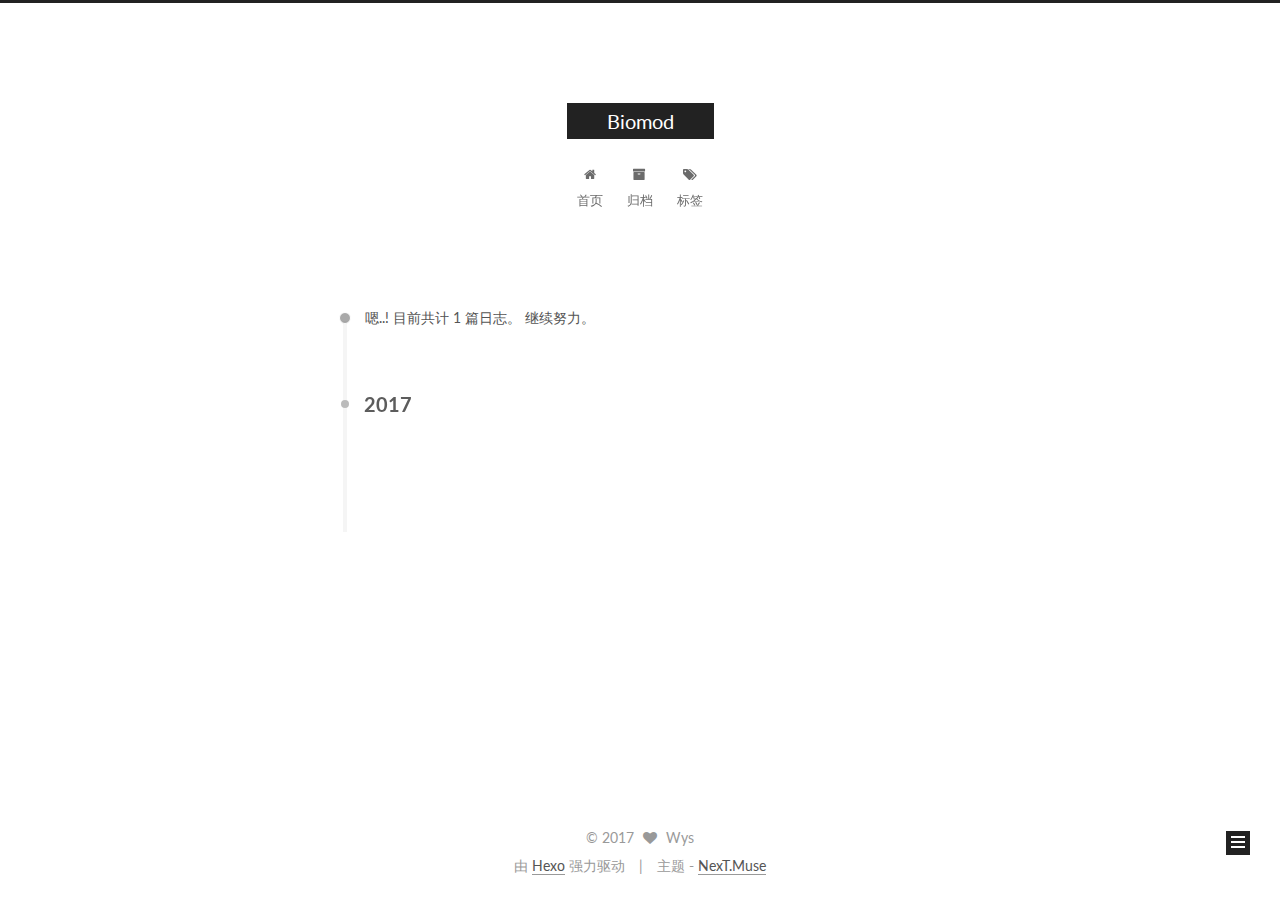
==== commit 8de02e96: "Site updated: 2017-02-27 10:47:51" ====
--- a/archives/index.html
+++ b/archives/index.html
@@ -71,7 +71,7 @@
 <link href="/css/main.css?v=5.1.0" rel="stylesheet" type="text/css" />
 
 
-  <meta name="keywords" content="Hexo, NexT" />
+  <meta name="keywords" content="Formation of stable left-handed DNA by intertwining DNA circles" />
 
 
 
@@ -326,8 +326,8 @@
         <div class="site-author motion-element" itemprop="author" itemscope itemtype="http://schema.org/Person">
           <img class="site-author-image" itemprop="image"
                src="/images/avatar.gif"
-               alt="John Doe" />
-          <p class="site-author-name" itemprop="name">John Doe</p>
+               alt="Wys" />
+          <p class="site-author-name" itemprop="name">Wys</p>
            
               <p class="site-description motion-element" itemprop="description"></p>
           
@@ -387,7 +387,7 @@
   <span class="with-love">
     <i class="fa fa-heart"></i>
   </span>
-  <span class="author" itemprop="copyrightHolder">John Doe</span>
+  <span class="author" itemprop="copyrightHolder">Wys</span>
 </div>
 
 
--- a/css/main.css
+++ b/css/main.css
@@ -1700,7 +1700,7 @@
   width: 4px;
   height: 4px;
   border-radius: 50%;
-  background: #4e9170;
+  background: #81b6d7;
 }
 .links-of-blogroll {
   font-size: 13px;
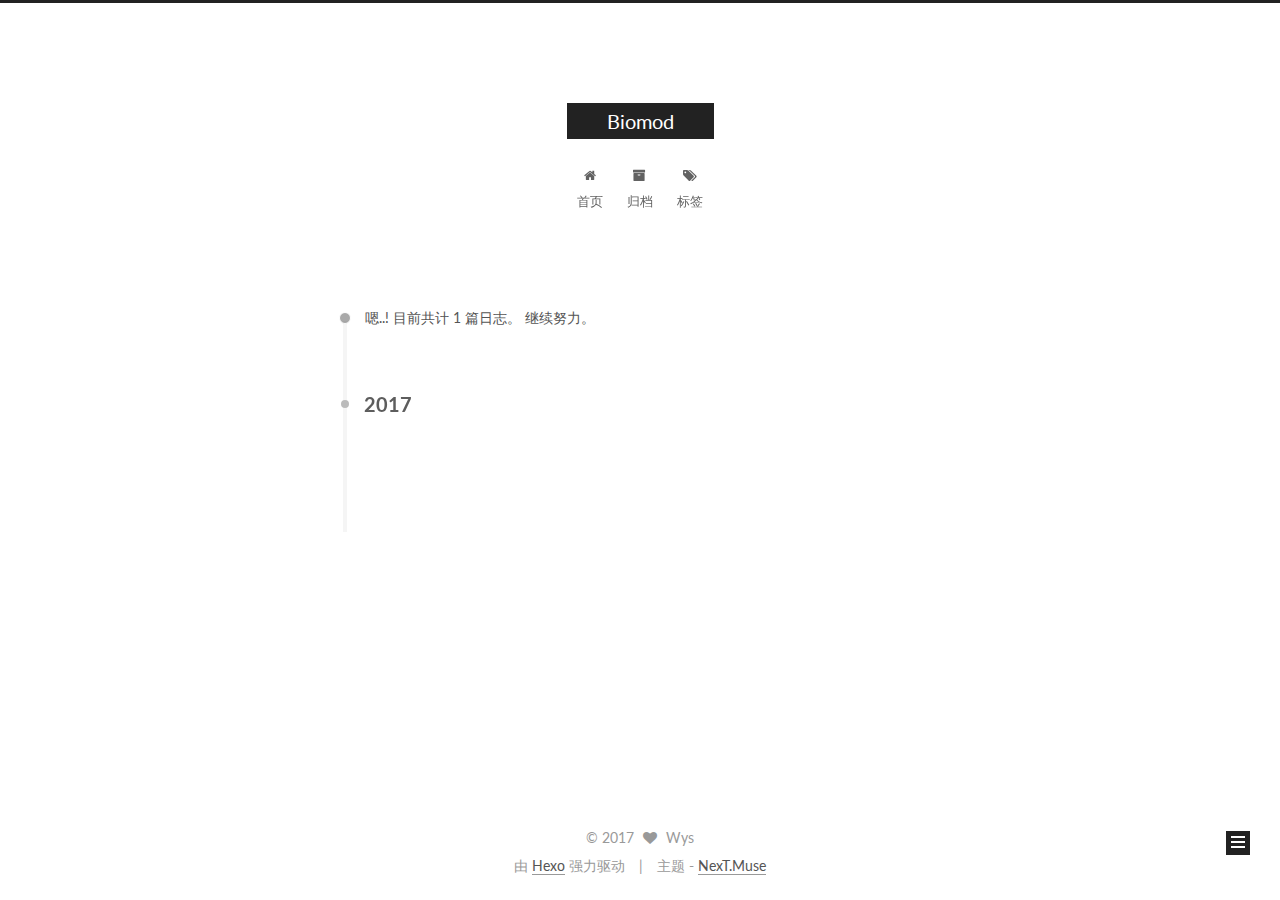
==== commit 6674b23f: "Site updated: 2017-03-10 15:05:43" ====
--- a/archives/index.html
+++ b/archives/index.html
@@ -270,7 +270,7 @@
         
             <a class="post-title-link" href="/2017/02/26/hello-world/" itemprop="url">
               
-                <span itemprop="name">Hello World</span>
+                <span itemprop="name">未命名</span>
               
             </a>
         
--- a/css/main.css
+++ b/css/main.css
@@ -1700,7 +1700,7 @@
   width: 4px;
   height: 4px;
   border-radius: 50%;
-  background: #81b6d7;
+  background: #3316ff;
 }
 .links-of-blogroll {
   font-size: 13px;
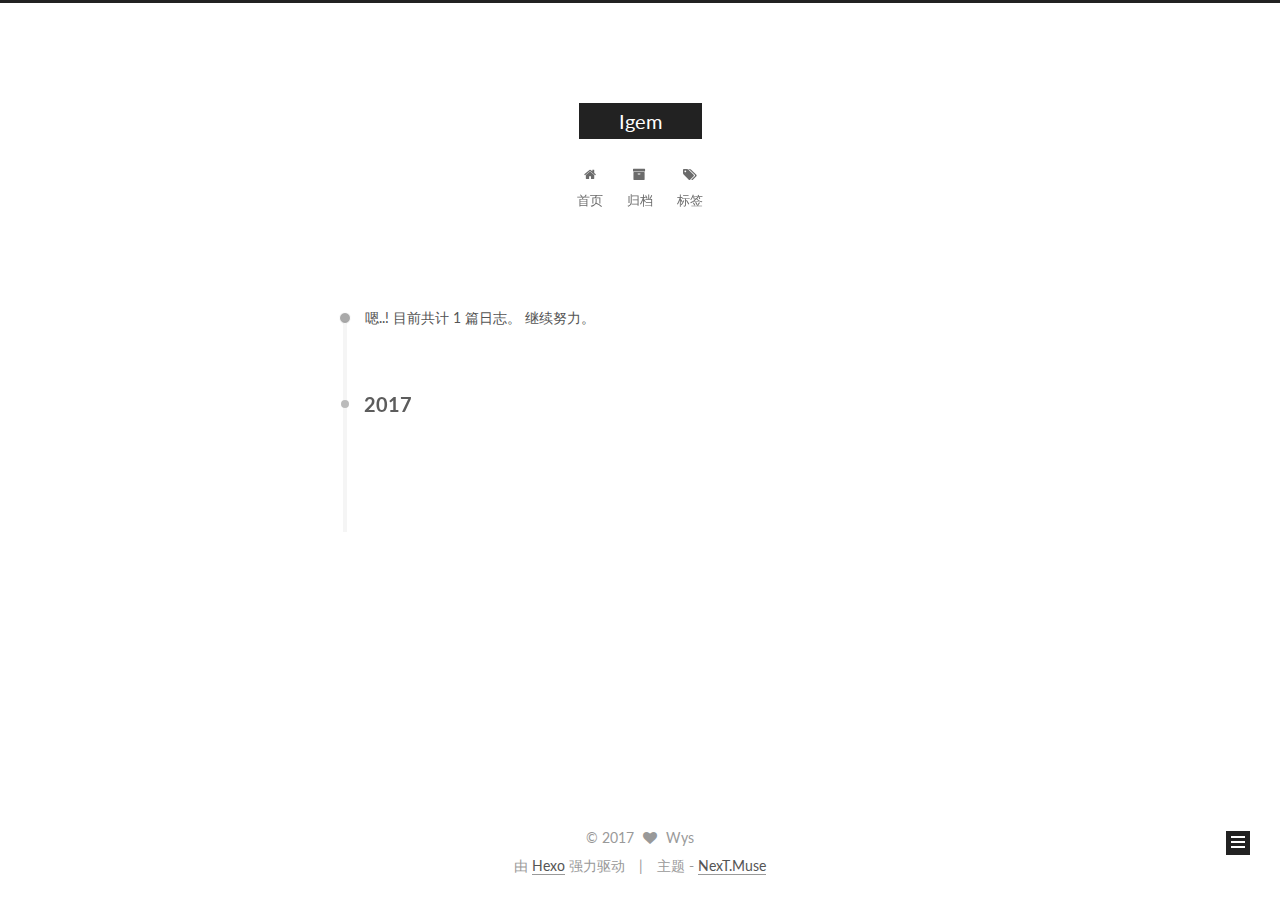
==== commit fea6c724: "Site updated: 2017-05-04 17:18:13" ====
--- a/archives/index.html
+++ b/archives/index.html
@@ -88,11 +88,11 @@
 
 
 <meta property="og:type" content="website">
-<meta property="og:title" content="Biomod">
+<meta property="og:title" content="Igem">
 <meta property="og:url" content="http://yoursite.com/archives/index.html">
-<meta property="og:site_name" content="Biomod">
+<meta property="og:site_name" content="Igem">
 <meta name="twitter:card" content="summary">
-<meta name="twitter:title" content="Biomod">
+<meta name="twitter:title" content="Igem">
 
 
 
@@ -126,7 +126,7 @@
 
 
 
-  <title> 归档 | Biomod </title>
+  <title> 归档 | Igem </title>
 </head>
 
 <body itemscope itemtype="http://schema.org/WebPage" lang="zh-Hans">
@@ -162,7 +162,7 @@
     <div class="custom-logo-site-title">
       <a href="/"  class="brand" rel="start">
         <span class="logo-line-before"><i></i></span>
-        <span class="site-title">Biomod</span>
+        <span class="site-title">Igem</span>
         <span class="logo-line-after"><i></i></span>
       </a>
     </div>
